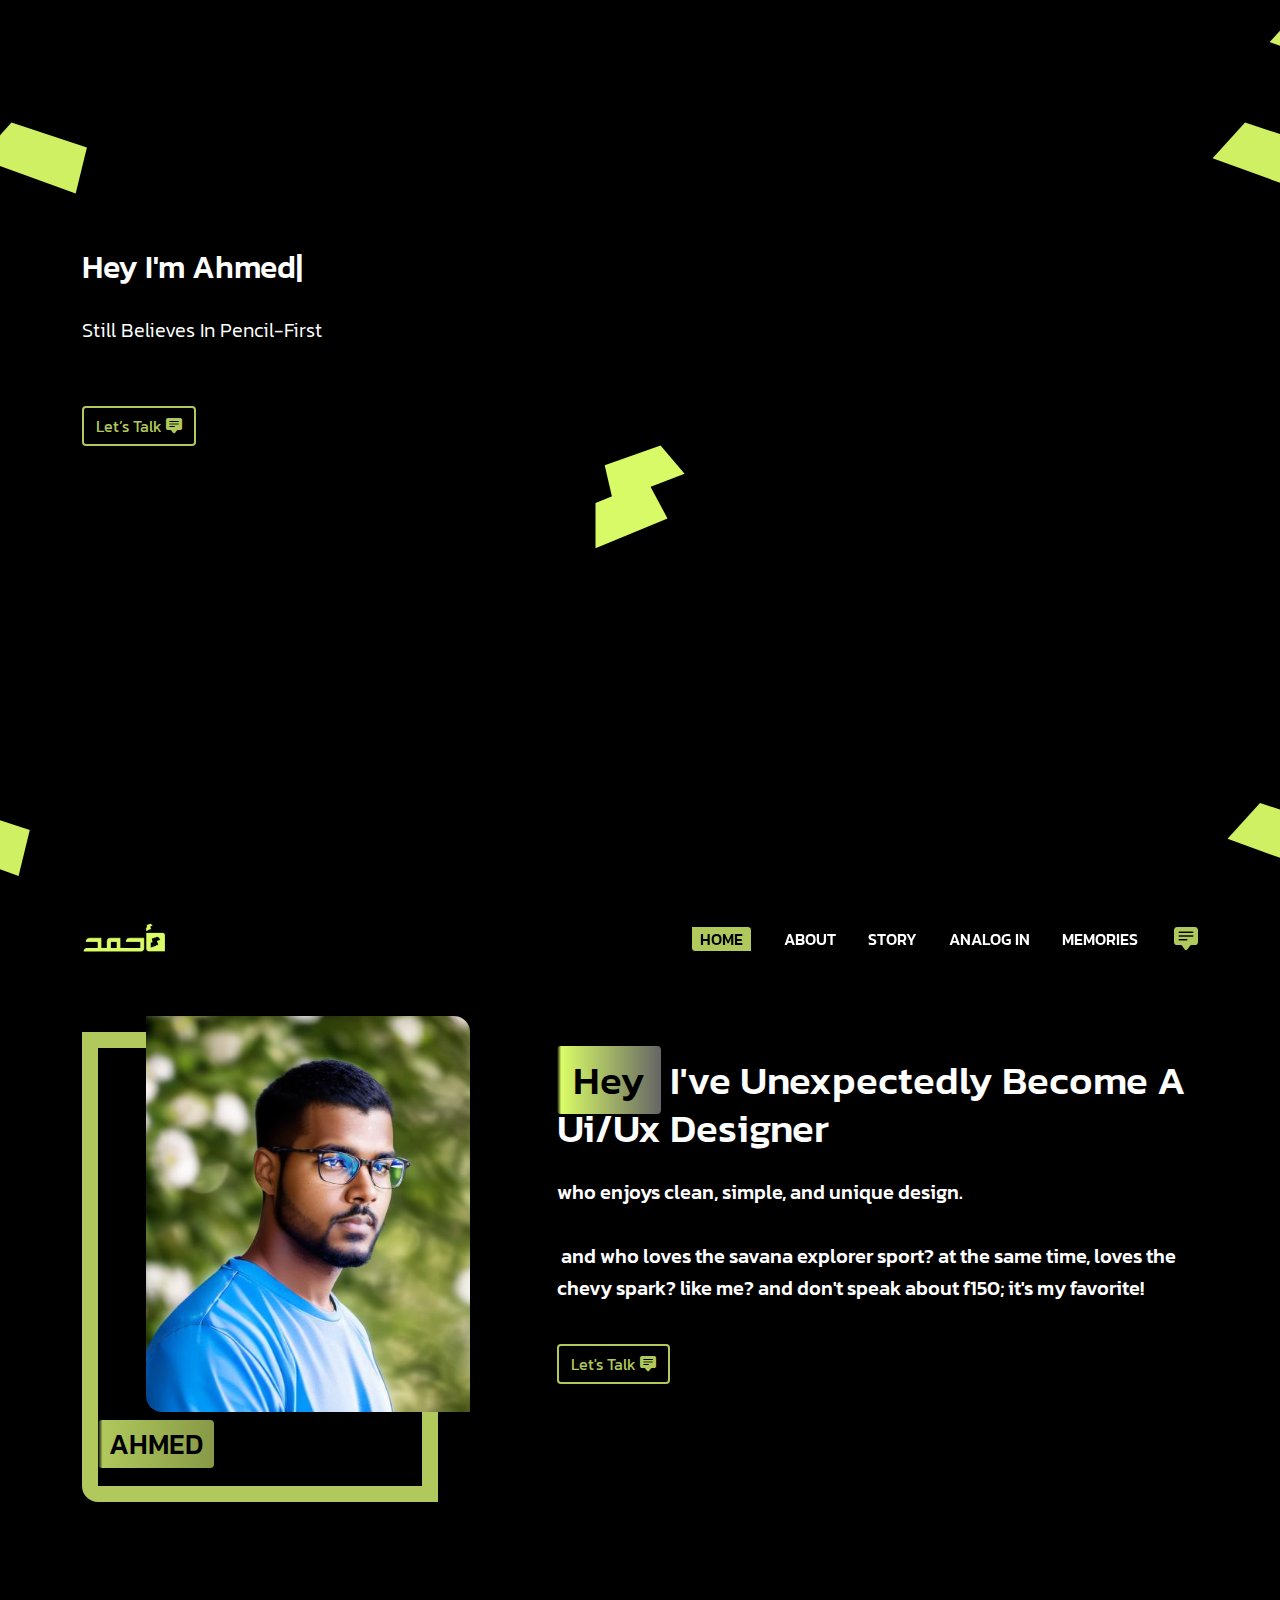
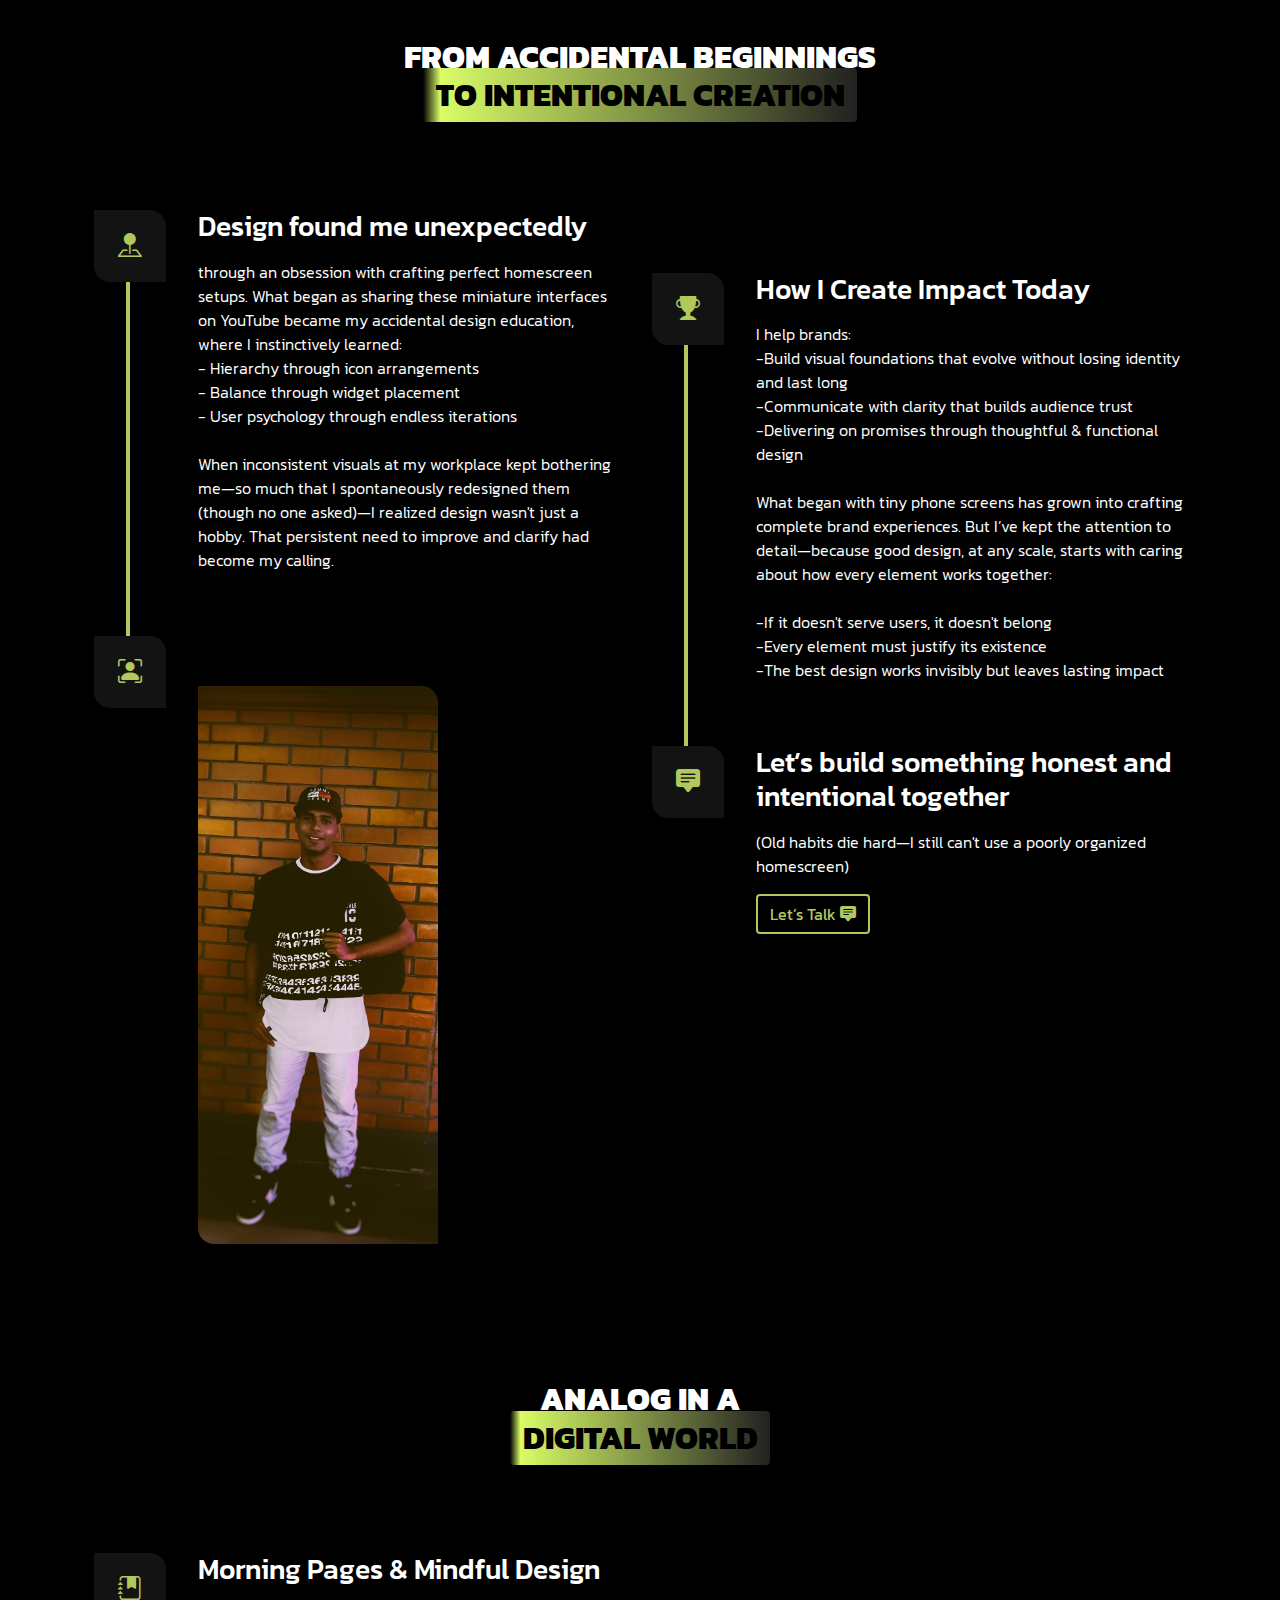
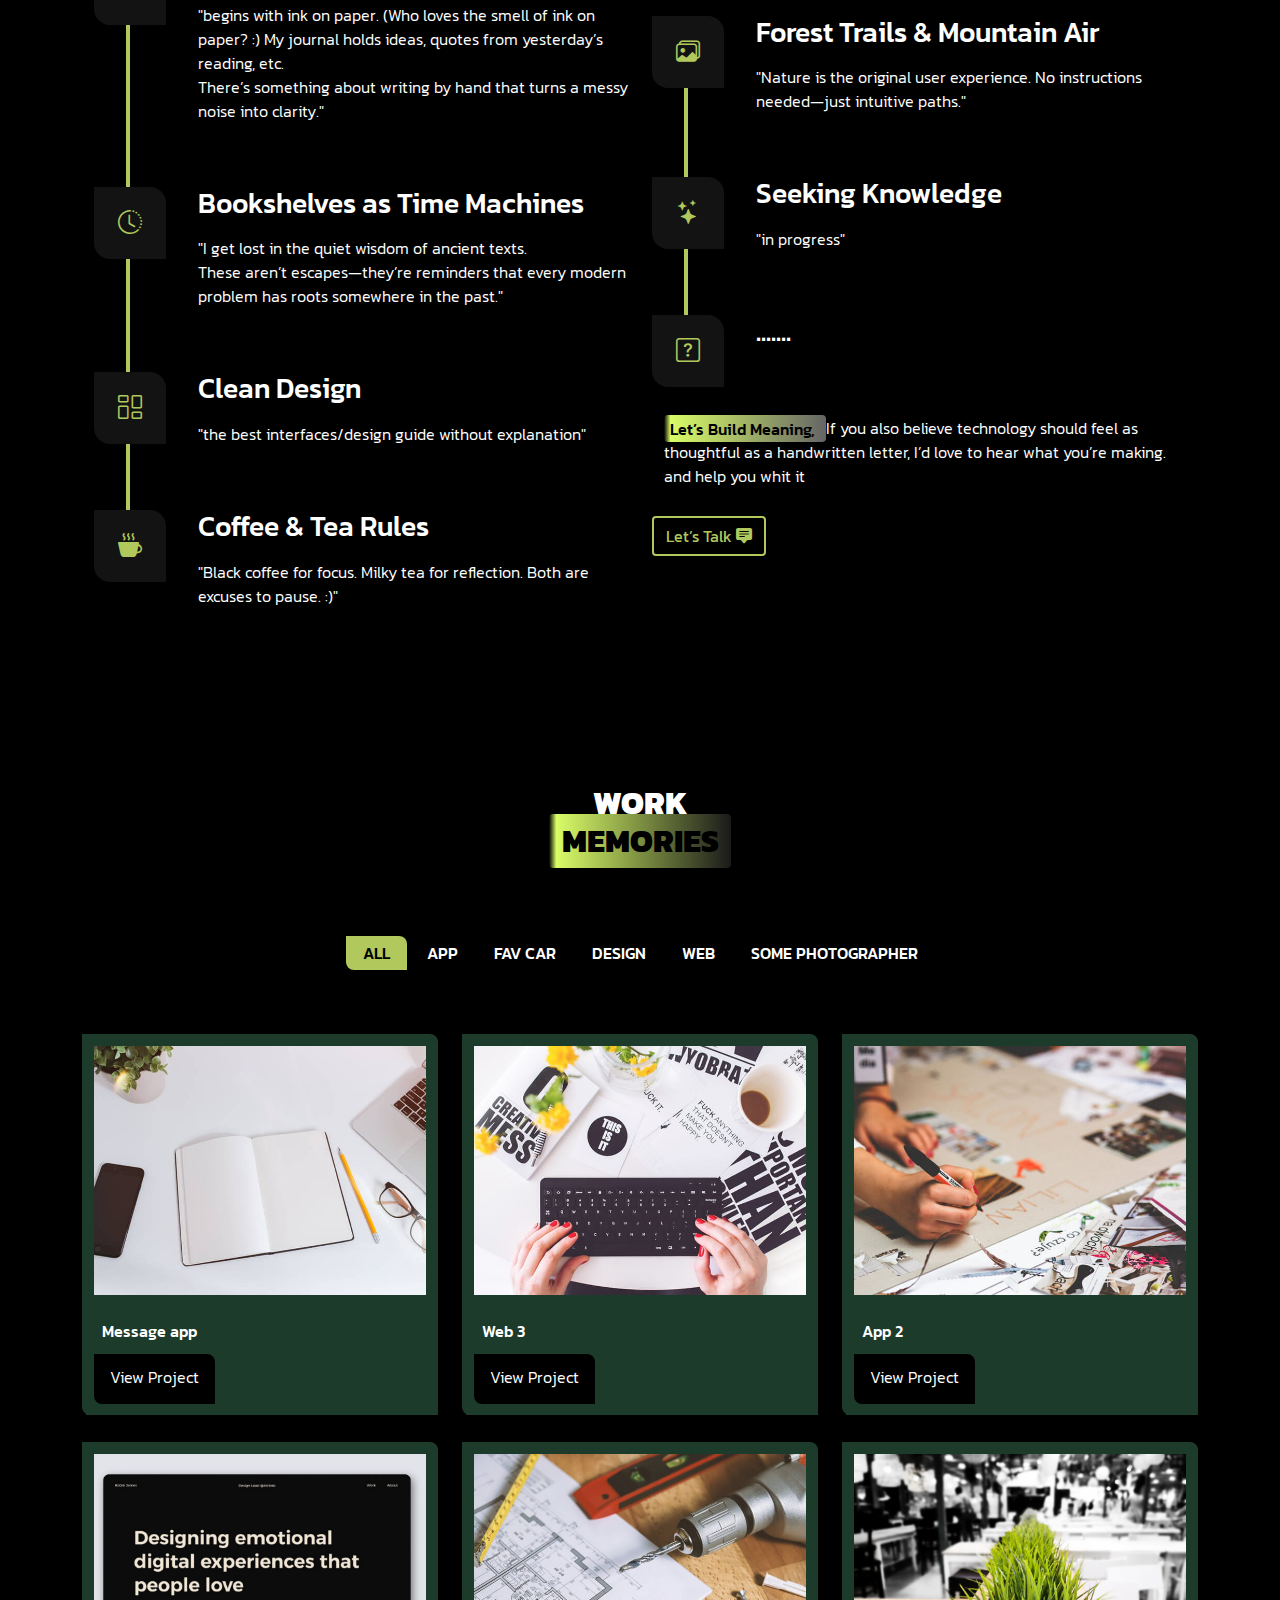
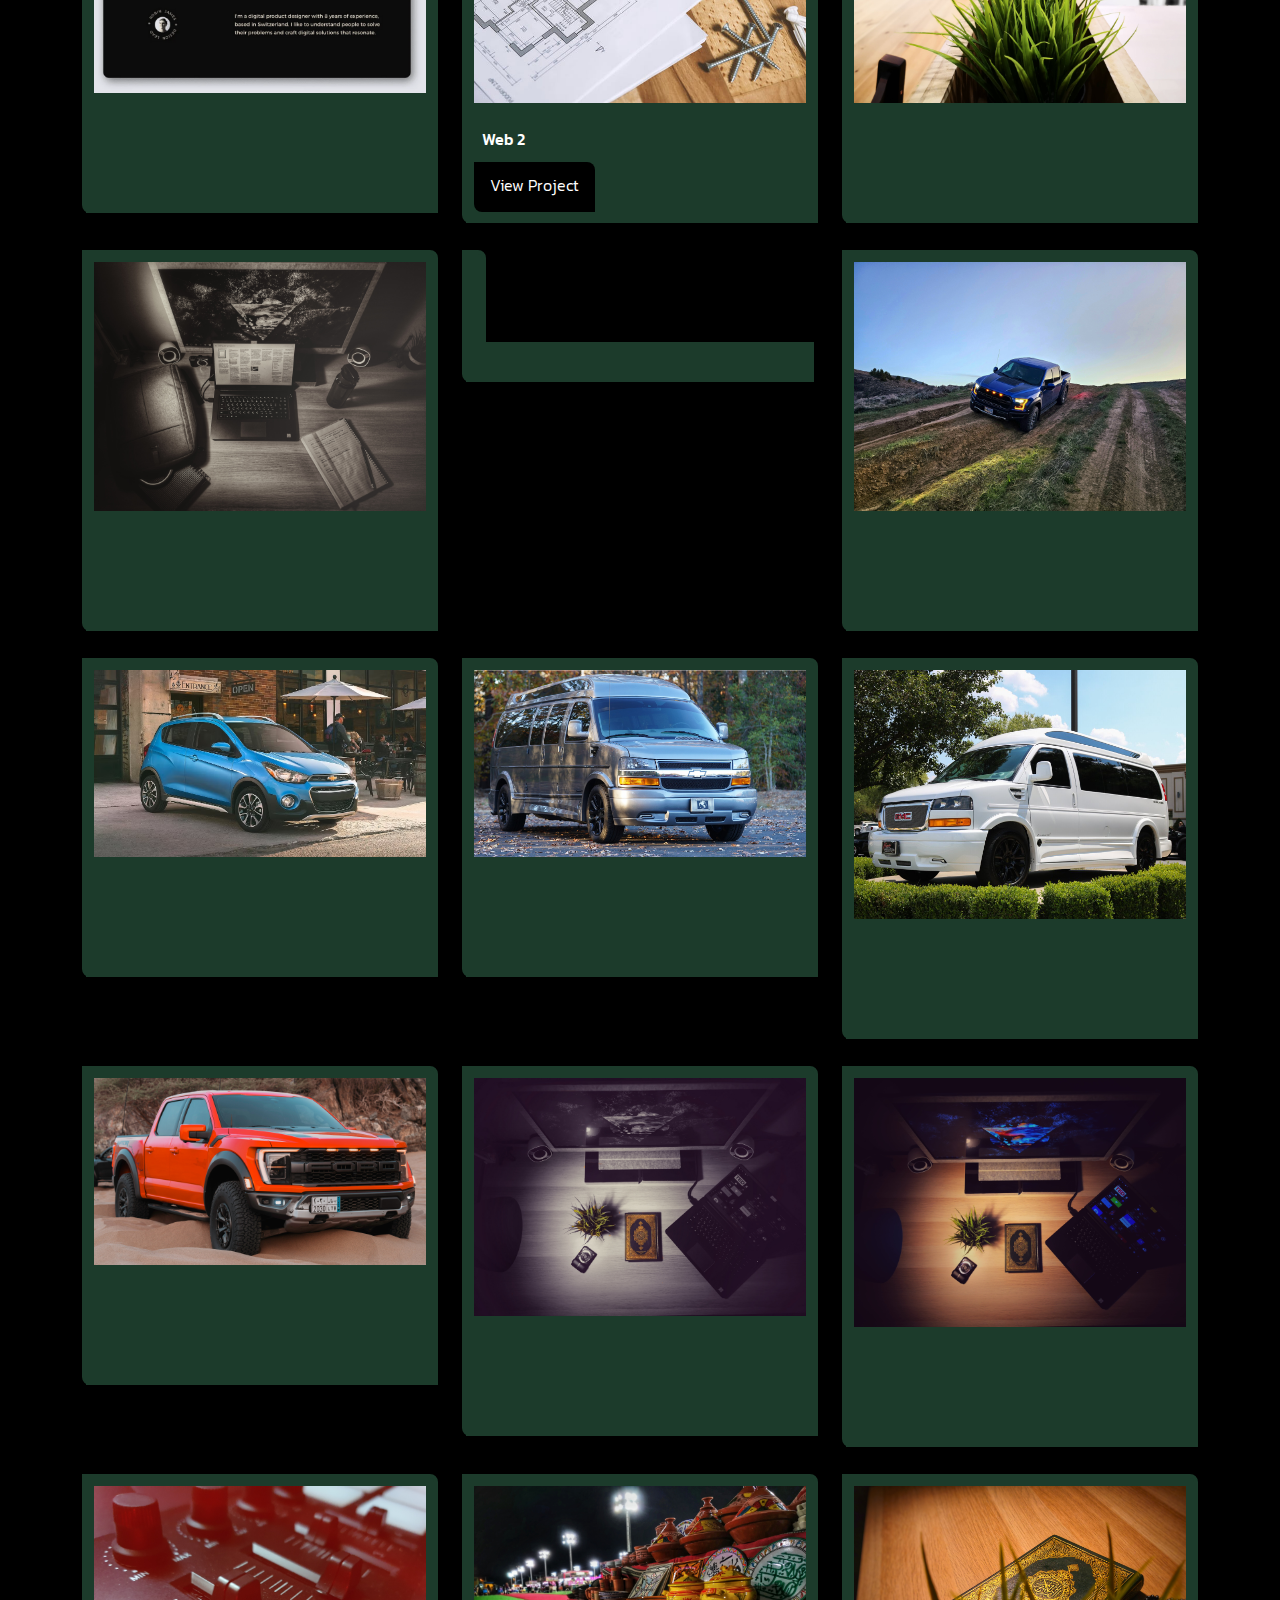
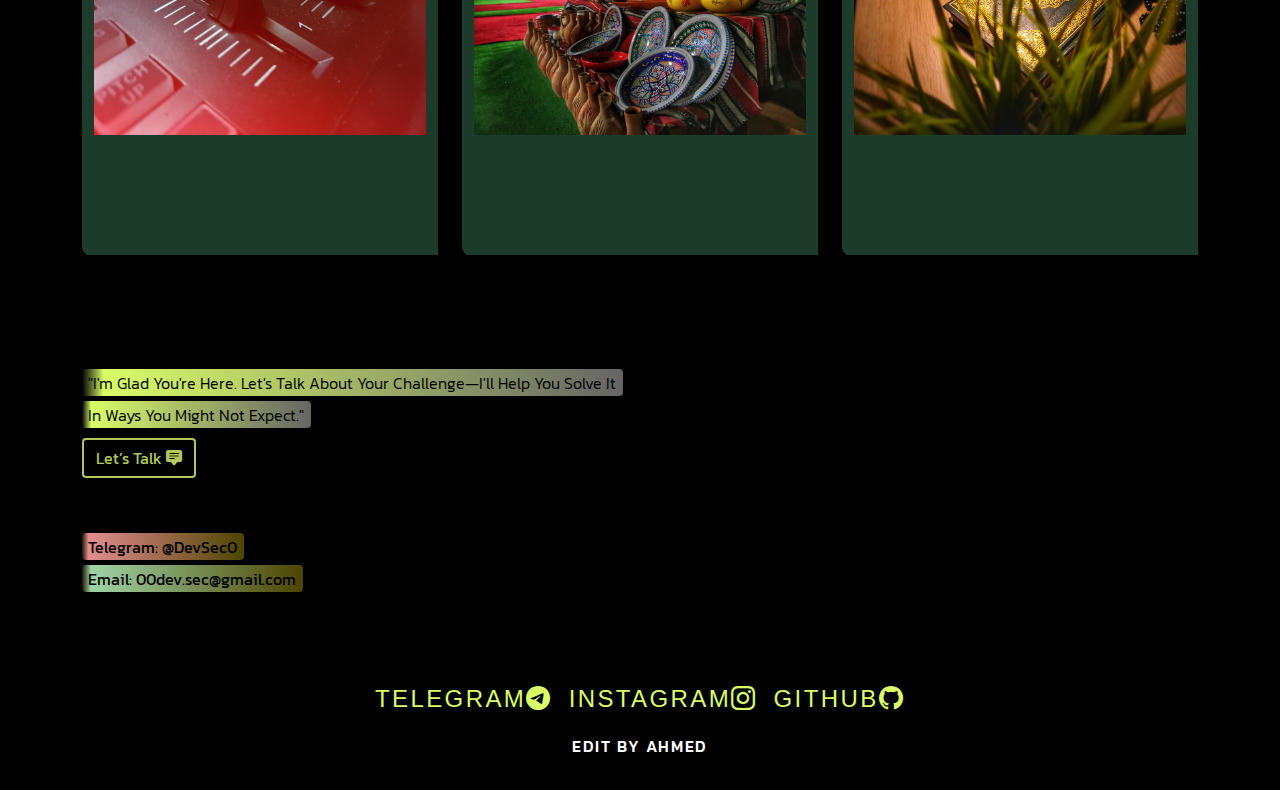
==== index.html @ 49aa4078 "up" ====
<!DOCTYPE html>
<html lang="en">

<head>
  <meta charset="utf-8">
  <meta content="width=device-width, initial-scale=1.0" name="viewport">

  <title>UX Designer | From Chaos to Clear User Paths UI/UX Designer | Where User Goals Meet Business Results

  </title>
  <meta content="" name="description">
  <meta content="" name="UX Designer | Building Trust Pixel by Pixel

  UI/UX Designer | Transforming User Frustration Into Delight UX Designer | From Chaos to Clear User Paths">



  <!-- Favicons -->
  <link href="assets/img/fav.png" rel="icon">
  <!-- Google Fonts -->
  <link href="https://fonts.googleapis.com/css2?family=Kanit:ital,wght@0,100;0,200;0,300;0,400;0,500;0,600;0,700;0,800;0,900;1,100;1,200;1,300;1,400;1,500;1,600;1,700;1,800;1,900&display=swap" rel="stylesheet">

  <!-- Google Fonts -->
  <link rel="preconnect" href="https://fonts.googleapis.com">
  <link rel="preconnect" href="https://fonts.gstatic.com" crossorigin>
  <link href="https://fonts.googleapis.com/css2?family=Kanit:ital,wght@0,100;0,200;0,300;0,400;0,500;0,600;0,700;0,800;0,900;1,100;1,200;1,300;1,400;1,500;1,600;1,700;1,800;1,900&family=Merriweather:ital,opsz,wght@0,18..144,300..900;1,18..144,300..900&display=swap" rel="stylesheet">



  <!-- Vendor CSS Files -->
  <link href="assets/vendor/bootstrap/css/bootstrap.min.css" rel="stylesheet">
  <link href="assets/vendor/bootstrap-icons/bootstrap-icons.css" rel="stylesheet">
  <link href="assets/vendor/boxicons/css/boxicons.min.css" rel="stylesheet">
  <link href="assets/vendor/glightbox/css/glightbox.min.css" rel="stylesheet">
  <link href="assets/vendor/swiper/swiper-bundle.min.css" rel="stylesheet">
 
  






  
  <!-- Template Main CSS File -->
  <link href="assets/css/style.css" rel="stylesheet">

  <!-- =======================================================
  * Template Name: Folio
  * Updated: May 30 2023 with Bootstrap v5.3.0
  * Template URL: https://bootstrapmade.com/folio-bootstrap-portfolio-template/
  * Author: BootstrapMade.com
  * License: https://bootstrapmade.com/license/
  ======================================================== -->
  
  


</head>

<body >
  
  
  <!-- ======= Header ======= -->
  <header id="header" class="fixed-top ">
    <div class="container d-flex align-items-center justify-content-between">

      <a href="index.html" class="logo">  <img src="assets/img/logo.png" alt="" class="img-fluid2"></a>
      <!-- Uncomment below if you prefer to use an text logo -->
      <!-- <h1 class="logo"><a href="index.html">Folio</a></h1> -->

      <nav id="navbar" class="navbar">
        <ul>
          <li><a class="nav-link scrollto active" href="#hero"> Home</a></li>
          <li><a class="nav-link scrollto" href="#about"> About</a></li>
          <li><a class="nav-link scrollto" href="#story"> Story</a></li>

          <li><a class="nav-link  scrollto" href="#services">Analog in</a></li>
          <li><a class="nav-link  scrollto" href="#portfolio">Memories</a></li>
          
          </li>
          <li> <a href="Contact.html">
            <div class="btn4"> <button class="btn4" type="button" style="background-color: transparent;  " ><i style="font-size: 24px;" class="bi bi-chat-square-text-fill"></i></button> </div>
          </a> </li>
        
        </ul>
        
        



        <i class="bi bi-list mobile-nav-toggle"></i>
      </nav><!-- .navbar -->






      
    </div>
  </header><!-- End Header -->

  <!-- ======= Hero Section ======= -->
  <div id="hero" class="home"  >
<div class="video-wrapper">
        <video playsinline autoplay muted loop poster="assets/img/baner – 1.svg" >

          
          Your browser does not support the video tag.
        </video>
      </div>




    <div class="container" >

      

      <div class="hero-content">
        <h1>Hey    I'm <span class="typed"  data-typed-items=" ahmed , Designer by accident , Problem-solver by nature , UI UX Designer  "></span></h1>
        <p>Still believes in pencil-first</p>

        <ul class="list-unstyled list-social">

          <a href="Contact.html">
            <div class="btn2"> <button class="btn" type="button" > Let’s Talk <i class="bi bi-chat-square-text-fill"></i></button> </div>
          </a>
         <!--<div style=" text-transform: capitalize; ">
            <li><a href="#">telegram: @DevSec0 </i></a></li>
            <li><a href="https://www.instagram.com/0dev.sec/">Instagram </a></li>
            <li><a href="https://github.com/0DevSec">Github</a></li>
  </div>-->
        </ul>
        <script src="https://cdn.lordicon.com/lordicon.js"></script>
        <a class="arrow2">
          <lord-icon src="https://cdn.lordicon.com/dwoxxgps.json" trigger="loop" delay="1000" colors="primary:#B0C85C"
            style="width:48px;height:48px; " >
          </lord-icon>
        </a>
      </div>

      

    </div>
  </div><!-- End Hero -->

  <main id="main">
    <div id="all-about">
      <!-- ======= About Section ======= -->
      <div id="about" class="paddsection">
        <div class="container">
          <div class="row justify-content-between">


            
            <div class="col-lg-4 ">
              <div class="div-img-bg">
                <div class="about-img">

                  <img src="assets/img/me.jpg" class="img-responsive" alt="me">
                  
                  <h3 class="namep" style=" text-align: left;  color: #ffffff; font-weight: 500; padding-top: 16px;"> <mark style=" background-image: linear-gradient(
                    to right,
                    rgba(0, 0, 0, 0),
                    rgba(176, 200, 92, 1) 4%,
                    rgba(177, 200, 92, 0.763)
                  );">AHMED</mark></h3>
                </div>
              </div>


              
            </div>

            <div class="col-lg-7">

              <div class="about-descr">

                <h1 class="h-heading" > <mark  > Hey</mark> I've unexpectedly become a Ui/Ux designer      </h1>
                <p class="p-heading" >who enjoys clean, simple, and unique design.<br><br> And who loves the Savana Explorer Sport? At the same time, loves the Chevy Spark? Like me? And don't speak about F150; it's my Favorite!</p>

                <!--<p class="separator" style="font-size: 1.5em; padding-bottom: 1.2em;"><span><a href="about.html"
                      style="background-color: #000000; padding: 0 10px 4px; border-radius: 29px;   color: #ffffff; font-size: 0.8em; "><span
                        style="font-size: 0.8em;">View More > </span></a></p>-->
                
                

                
<a href="Contact.html" >
                  <div  > <button  id="btn2" class="btn" type="button"  >Let's Talk <i class="bi bi-chat-square-text-fill"></i></button> </div>
                </a>

              </div>

            </div>
          </div>
        </div>
      </div><!-- End About Section -->
    </div>




<!-- ======= Story Section ======= -->
<div id="story" >
  <div class="container">
    <!-- FEATURES -->
    <section class="resume py-5 d-lg-flex justify-content-center align-items-center" id="resume">
      <div class="container">
        <div class="section-title text-center">
          <h2             style="   font-weight: 800; ">
            From Accidental Beginnings</h2>
          <h2
            style="   font-weight: 800; ">
          <mark style=" background-image: linear-gradient(
            to right,
            rgb(0, 0, 0),
            rgba(217, 252, 103, 1) 4%,
            rgb(33, 33, 33)
          );"> to Intentional Creation </mark></h2>

        </div>
          <div class="row">
            
              <div class="col-lg-6 col-12">
                

                  <div class="timeline">
                      <div class="timeline-wrapper">
                           <div class="timeline-yr">
                                <span><div class="icon-life-sec" ><i class="bi bi-pin-map-fill"></i></div></span>
                           </div>
                           <div class="timeline-info">
                                <h3><span >Design found me unexpectedly</span><small></small></h3>
                                <p>through an obsession with crafting perfect homescreen setups. What began as sharing these miniature interfaces on YouTube became my accidental design education,<br> where I instinctively learned:
                                
                                  <br>- Hierarchy through icon arrangements
                                  <br>- Balance through widget placement
                                  <br>- User psychology through endless iterations
                                <br><br>When inconsistent visuals at my workplace kept bothering me—so much that I spontaneously redesigned them (though no one asked)—I realized design wasn't just a hobby. That persistent need to improve and clarify had become my calling.
                                
                                
                                </p>
                           </div>
                           
                      </div>

                      

                      <div class="timeline-wrapper">
                        <div class="timeline-yr">
                             <span><div class="icon-life-sec" ><i class="bi bi-person-bounding-box"></i></div></span>
                        </div>
                        <div class="timeline-info">
                             <h3><span ></span><small></small></h3>
                             
                             <p><div class="about-img">

                              <img style="width: 240px; border-radius: 0px 16px 0px 16px;" src="assets/img/me2.jpeg"  class="img-responsive" alt="me">
                              
                              <h3 ></mark></h3>
                            </div></p>
                        </div>
                        
                   </div>
                      
                     

                  </div>
              </div>

              <div class="col-lg-6 col-12">
                <h2 class="mb-4 mobile-mt-2"><br></h2>

                  <div class="timeline">
                      <div class="timeline-wrapper">
                           <div class="timeline-yr">
                                <span><div class="icon-life-sec" ><i class="bi bi-trophy-fill"></i></div></span>
                           </div>
                           <div class="timeline-info">
                                <h3><span>How I Create Impact Today</span><small></small></h3>
                                <p>I help brands:
                                  <br>-Build visual foundations that evolve without losing identity and last long
                                  <br>-Communicate with clarity that builds audience trust
                                  <br>-Delivering on promises through thoughtful & functional design
                                <br><br>
                                What began with tiny phone screens has grown into crafting complete brand experiences. But I’ve kept the attention to detail—because good design, at any scale, starts with caring about how every element works together:
                               <br> <br>-If it doesn't serve users, it doesn't belong                                      
                                <br>-Every element must justify its existence
                                <br>-The best design works invisibly but leaves lasting impact
                                
                                
                                
                                
                                </p>
                           </div>
                      </div>

                      
                      
                      <div class="timeline-wrapper">
                          <div class="timeline-yr">
                              <span><div class="icon-life-sec" ><i class="bi bi-chat-square-text-fill"></i></div></span>
                          </div>
                          <div class="timeline-info">
                              <h3><span>Let’s build something honest and intentional together</span><small></small></h3>
                              <p class="separator"
                              >(Old habits die hard—I still can't use a poorly organized homescreen)</p>
              <a href="Contact.html"> <button id="btn2" class="btn" type="button">Let’s Talk <i class="bi bi-chat-square-text-fill"></i></button> </a>
                              <p></p>
                          </div>
                          
                      </div>

                  </div>
                 
                  
              </div>
              
          </div>

          
      </div>
      
  </section>
  <!--end time line-->

    
        
     
        

      </div>
      <div class="swiper-pagination"></div>
    </div>

</div>
</div>





  </div>

</div><!-- End Story Section -->








 
    <!--22-->
<!-- ======= Services Section ======= -->
<div id="services" >
  <div class="container">
    <!-- FEATURES -->
    <section class="resume py-5 d-lg-flex justify-content-center align-items-center" id="resume">
      <div class="container">
        <div class="section-title text-center">
          <h2             style="   font-weight: 800; ">
            Analog in a </h2>
          <h2
            style="   font-weight: 800; ">
          <mark style=" background-image: linear-gradient(
            to right,
            rgb(0, 0, 0),
            rgba(217, 252, 103, 1) 4%,
            rgb(33, 33, 33)
          );"> Digital World </mark></h2>

        </div>
          <div class="row">
            
              <div class="col-lg-6 col-12">
                

                  <div class="timeline">
                      <div class="timeline-wrapper">
                           <div class="timeline-yr">
                                <span><div class="icon-life-sec" ><i class="bi bi-journal-bookmark-fill"></i></div></span>
                           </div>
                           <div class="timeline-info">
                                <h3><span >Morning Pages & Mindful Design</span><small></small></h3>
                                <p>"begins with ink on paper. (Who loves the smell of ink on paper? :) My journal holds ideas, quotes from yesterday’s reading, etc.<br> There’s something about writing by hand that turns a messy noise into clarity."</p>
                           </div>
                      </div>

                      <div class="timeline-wrapper">
                          <div class="timeline-yr">
                              <span><div class="icon-life-sec" ><i class="bi bi-clock-history"></i></div></span>
                          </div>
                          <div class="timeline-info">
                              <h3><span>Bookshelves as Time Machines</span><small></small></h3>
                              <p>"I get lost in the quiet wisdom of ancient texts.<br> These aren’t escapes—they’re reminders that every modern problem has roots somewhere in the past."</p>
                          </div>
                      </div>

                      <div class="timeline-wrapper">
                          <div class="timeline-yr">
                              <span><div class="icon-life-sec" ><i class="bi bi-columns-gap"></i></div></span>
                          </div>
                          <div class="timeline-info">
                              <h3><span>Clean Design</h3>
                              <p>"the best interfaces/design guide without explanation"</p>
                          </div>
                      </div>
                      
                      <div class="timeline-wrapper">
                          <div class="timeline-yr">
                              <span><div class="icon-life-sec" ><i class="bi bi-cup-hot-fill"></i></div></span>
                          </div>
                          <div class="timeline-info">
                              <h3><span>Coffee & Tea Rules<small></small></h3>
                              <p>"Black coffee for focus. Milky tea for reflection. Both are excuses to pause. :)"</p>
                          </div>
                      </div>

                  </div>
              </div>

              <div class="col-lg-6 col-12">
                <h2 class="mb-4 mobile-mt-2"><br></h2>

                  <div class="timeline">
                      <div class="timeline-wrapper">
                           <div class="timeline-yr">
                                <span><div class="icon-life-sec" ><i class="bi bi-images"></i></div></span>
                           </div>
                           <div class="timeline-info">
                                <h3><span>Forest Trails & Mountain Air</span><small></small></h3>
                                <p>"Nature is the original user experience. No instructions needed—just intuitive paths."</p>
                           </div>
                      </div>

                      <div class="timeline-wrapper">
                          <div class="timeline-yr">
                              <span><div class="icon-life-sec" ><i class="bi bi-stars"></i></div></span>
                          </div>
                          <div class="timeline-info">
                              <h3><span>Seeking Knowledge</span><small></small></h3>
                              <p>"in progress"</p>
                          </div>
                      </div>
                      
                      <div class="timeline-wrapper">
                          <div class="timeline-yr">
                              <span><div class="icon-life-sec" ><i class="bi bi-question-square"></i></div></span>
                          </div>
                          <div class="timeline-info">
                              <h3><span>.......</span><small></small></h3>
                              <p></p>
                          </div>
                          
                      </div>

                  </div>
                  <p class="separator"
                  style=" padding-top: 24px; background-color: #00000000; border: 4px solid #000000 ; border-radius: 4px; padding: 8px 8px;  ;color: #ffffff; ">
                  <a style="font-weight: 500;" ><mark> Let’s Build Meaning, </mark> </a> If you also believe technology should feel as thoughtful as a handwritten letter, I’d love to hear what you’re making. and help you whit it</p>
  <a href="Contact.html"> <button id="btn2" class="btn" type="button">Let’s Talk <i class="bi bi-chat-square-text-fill"></i></button> </a>
                  
              </div>
              
          </div>

          
      </div>
      
  </section>
  <!--end time line-->

    
        
     
        

      </div>
      <div class="swiper-pagination"></div>
    </div>

</div>
</div>





  </div>

</div><!-- End Services Section -->


    <!-- ======= Portfolio Section ======= -->
    <div id="portfolio" class="paddsection">

      <div class="container">
        <div class="section-title text-center">
          <h2             style="   font-weight: 800; ">
            WORK</h2>
          <h2
            style="   font-weight: 800; ">
          <mark style=" background-image: linear-gradient(
            to right,
            rgb(0, 0, 0),
            rgba(217, 252, 103, 1) 4%,
            rgb(26, 26, 26)
          );"> Memories </mark></h2>

        </div>
      </div>

      <div class="container">

        <div class="row">
          <div class="col-lg-12 d-flex justify-content-center">
            <ul id="portfolio-flters">
              <li data-filter="*" class="filter-active">All</li>
              <li data-filter=".filter-app">App</li>
              <li data-filter=".filter-car">Fav Car</li>
              <li data-filter=".filter-design">design</li>
              <li data-filter=".filter-web">Web</li>
              <li data-filter=".filter-photo">some Photographer</li>
            </ul>
          </div>
        </div>

        <div class="row portfolio-container">

          <div class="col-lg-4 col-md-6 portfolio-item filter-app">

            <a href="generic.html" 
              > <img src="assets/img/portfolio/portfolio-1.jpg"
                class="img-fluid" alt=""></a>

            <div class="portfolio-info">

              <h4>Message app </h4>

              <p><span><a href="generic.html" class="project"><span class="tpro">View Project</span></a></span></p>

            </div>

          </div>

         
          <div class="col-lg-4 col-md-6 portfolio-item filter-web">
            <a href="generic.html"> <img src="assets/img/portfolio/portfolio-2.jpg"
                class="img-fluid" alt=""></a>
            <div class="portfolio-info">
              <h4>Web 3</h4>
              <p><span><a href="generic.html" class="project"><span class="tpro">View Project </span></a></span></p>
            </div>
          </div>

          <div class="col-lg-4 col-md-6 portfolio-item filter-app">
            <a href="generic.html" ><img src="assets/img/portfolio/portfolio-3.jpg"
                class="img-fluid" alt=""></a>
            <div class="portfolio-info">
              <h4>App 2</h4>
              <p><span><a href="generic.html" class="project"><span class="tpro">View Project </span></a></span></p>
            </div>
          </div>

          <div class="col-lg-4 col-md-6 portfolio-item filter-design ">
            <a href="assets/img/portfolio/portfolio-1.jpg" data-gallery="portfolioGallery"
              class="portfolio-lightbox preview-link" title="App 1"><img src="assets/img/portfolio/portfolio-6.png"
                class="img-fluid" alt=""></a>
            <div class="portfolio-info">
              <h4></h4>
              
            </div>
          </div>

          <div class="col-lg-4 col-md-6 portfolio-item filter-web">
            <a href="generic.html" > <img src="assets/img/portfolio/portfolio-5.jpg"
                class="img-fluid" alt=""></a>
            <div class="portfolio-info">
              <h4>Web 2</h4>
              <p><span><a href="https://www.notion.so/0devsec/Hey-I-m-Ahmed-1c24aa0412fc80769387c1e0152bafa1?pvs=4" class="project"><span class="tpro">View Project</span></a></span></p>
            </div>
          </div>

          

          


          <div class="col-lg-4 col-md-6 portfolio-item  filter-photo">
            <a href="assets/img/portfolio/Photog/1.jpg" data-gallery="portfolioGallery"
            class="portfolio-lightbox preview-link" title="App 1"><img src="assets/img/portfolio/Photog/1.jpg"
                class="img-fluid" alt=""></a>
            <div class="portfolio-info">
              <h4></h4>
             
            </div>
          </div>

          <div class="col-lg-4 col-md-6 portfolio-item  filter-photo">
            <a href="assets/img/portfolio/Photog/2.jpeg" data-gallery="portfolioGallery"
            class="portfolio-lightbox preview-link" title="App 1"><img src="assets/img/portfolio/Photog/2.jpeg"
                class="img-fluid" alt=""></a>
            <div class="portfolio-info">
              <h4></h4>
             
            </div>
          </div>


          <div class="col-lg-4 col-md-6 portfolio-item  filter-car">
            <a href="assets/img/portfolio/Photog/2.jpeg" data-gallery="portfolioGallery"
            class="portfolio-lightbox preview-link" title="App 1"><img src="assets/img/portfolio/Photog/f150.jpg"
                class="img-fluid" alt=""></a>
            <div class="portfolio-info">
              <h4></h4>
             
            </div>
          </div>

          <div class="col-lg-4 col-md-6 portfolio-item  filter-car">
            <a href="assets/img/portfolio/Photog/2.jpeg" data-gallery="portfolioGallery"
            class="portfolio-lightbox preview-link" title="App 1"><img src="assets/img/portfolio/Photog/f150-2.jpg"
                class="img-fluid" alt=""></a>
            <div class="portfolio-info">
              <h4></h4>
             
            </div>
          </div>

          <div class="col-lg-4 col-md-6 portfolio-item  filter-car">
            <a href="assets/img/portfolio/Photog/2.jpeg" data-gallery="portfolioGallery"
            class="portfolio-lightbox preview-link" title="App 1"><img src="assets/img/portfolio/Photog/spark.avif"
                class="img-fluid" alt=""></a>
            <div class="portfolio-info">
              <h4></h4>
             
            </div>
          </div>

          <div class="col-lg-4 col-md-6 portfolio-item  filter-car">
            <a href="assets/img/portfolio/Photog/2.jpeg" data-gallery="portfolioGallery"
            class="portfolio-lightbox preview-link" title="App 1"><img src="assets/img/portfolio/Photog/CHEVY.png"
                class="img-fluid" alt=""></a>
            <div class="portfolio-info">
              <h4></h4>
             
            </div>
          </div>


          <div class="col-lg-4 col-md-6 portfolio-item  filter-car">
            <a href="assets/img/portfolio/Photog/2.jpeg" data-gallery="portfolioGallery"
            class="portfolio-lightbox preview-link" title="App 1"><img src="assets/img/portfolio/Photog/gmc.jpg"
                class="img-fluid" alt=""></a>
            <div class="portfolio-info">
              <h4></h4>
             
            </div>
          </div>

          <div class="col-lg-4 col-md-6 portfolio-item  filter-car">
            <a href="assets/img/portfolio/Photog/2.jpeg" data-gallery="portfolioGallery"
            class="portfolio-lightbox preview-link" title="App 1"><img src="assets/img/portfolio/Photog/f150-3.jpg"
                class="img-fluid" alt=""></a>
            <div class="portfolio-info">
              <h4></h4>
             
            </div>
          </div>

          <div class="col-lg-4 col-md-6 portfolio-item  filter-photo">
            <a href="assets/img/portfolio/Photog/3.jpg" data-gallery="portfolioGallery"
            class="portfolio-lightbox preview-link" title="App 1"><img src="assets/img/portfolio/Photog/3.jpg"
                class="img-fluid" alt=""></a>
            <div class="portfolio-info">
              <h4></h4>
             
            </div>
          </div>

          <div class="col-lg-4 col-md-6 portfolio-item  filter-photo">
            <a href="assets/img/portfolio/Photog/4.jpeg" data-gallery="portfolioGallery"
            class="portfolio-lightbox preview-link" title="App 1"><img src="assets/img/portfolio/Photog/4.jpeg"
                class="img-fluid" alt=""></a>
            <div class="portfolio-info">
              <h4></h4>
             
            </div>
          </div>

          <div class="col-lg-4 col-md-6 portfolio-item  filter-photo">
            <a href="assets/img/portfolio/Photog/5.jpg" data-gallery="portfolioGallery"
            class="portfolio-lightbox preview-link" title="App 1"><img src="assets/img/portfolio/Photog/5.jpg"
                class="img-fluid" alt=""></a>
            <div class="portfolio-info">
              <h4></h4>
             
            </div>
          </div>


          <div class="col-lg-4 col-md-6 portfolio-item  filter-photo">
            <a href="assets/img/portfolio/Photog/6.jpeg" data-gallery="portfolioGallery"
            class="portfolio-lightbox preview-link" title="App 1"><img src="assets/img/portfolio/Photog/6.jpeg"
                class="img-fluid" alt=""></a>
            <div class="portfolio-info">
              <h4></h4>
             
            </div>
          </div>

          <div class="col-lg-4 col-md-6 portfolio-item  filter-photo">
            <a href="assets/img/portfolio/Photog/7.jpeg" data-gallery="portfolioGallery"
            class="portfolio-lightbox preview-link" title="App 1"><img src="assets/img/portfolio/Photog/7.jpeg"
                class="img-fluid" alt=""></a>
            <div class="portfolio-info">
              <h4></h4>
             
            </div>
          </div>



        </div>
      </div><!-- End Portfolio Section -->
    </div>


    <!-- ======= Contact Section ======= -->
    <div id="contact" class="paddsection">
      <div class="container">
        <div class="contact-block1">
          <div class="row">

            <div class="col-lg-6">
              <div class="contact-contact">

                <p class="mb-30"> <mark> "I'm glad you're here. Let's talk about your challenge—I'll help you solve it in ways you might not expect."

                </mark>  </p>
                <ul class="contact-details">
                  <a href="Contact.html">
                    <div class="btn2"> <button class="btn" type="button">Let’s Talk <i class="bi bi-chat-square-text-fill"></i></button> </div>
                  </a>

                  <li><span></span></li>
                  <li><span></span></li>
                  <li><span ><mark style=" background-image: linear-gradient(
                    to right,
                    rgba(255, 225, 0, 0.1),
                    rgba(226, 141, 144, 1) 4%,
                    rgba(255, 225, 0, 0.3)
                  );" class="num">Telegram: @DevSec0 </mark></span></li>
                  <li><span class="emali1" ><mark style=" background-image: linear-gradient(
                    to right,
                    rgba(255, 225, 0, 0.1),
                    rgba(160, 212, 165, 1) 4%,
                    rgba(255, 225, 0, 0.3)
                  );" > Email: 00dev.sec@gmail.com</mark></span></li>
                </ul>

              </div>
            </div>

          </div><!-- End Contact Section -->

  </main><!-- End #main -->

  <!-- ======= Footer ======= -->
  <div id="footer" class="text-center">
    <div class="container">
      <div class="socials-media text-center">

        <ul class="list-unstyled">
          <li><a href="#">telegram<i class="bi bi-telegram"></i></a></li>
          <li><a href="https://www.instagram.com/0dev.sec/">instagram<i class="bi bi-instagram"></i></a></li>
          <li><a href="https://github.com/0DevSec">github<i class="bi bi-github"></i></a></li>
        </ul>

      </div>

      
      
        <p>Edit by Ahmed</p>
      </div>

    </div>
  </div><!-- End Footer -->

  <a href="#" class="back-to-top d-flex align-items-center justify-content-center"><i
      class="bi bi-arrow-up-short"></i></a>

  <!-- Vendor JS Files -->
  <script src="assets/vendor/bootstrap/js/bootstrap.bundle.min.js"></script>
  <script src="assets/vendor/glightbox/js/glightbox.min.js"></script>
  <script src="assets/vendor/isotope-layout/isotope.pkgd.min.js"></script>
  <script src="assets/vendor/swiper/swiper-bundle.min.js"></script>
  <script src="assets/vendor/typed.js/typed.umd.js"></script>
  <script src="assets/vendor/php-email-form/validate.js"></script>

  <!-- Template Main JS File -->
  <script src="assets/js/main.js"></script>

 


  <script src="https://kit.fontawesome.com/299f7ae55f.js" crossorigin="anonymous"></script>
</body>

</html>
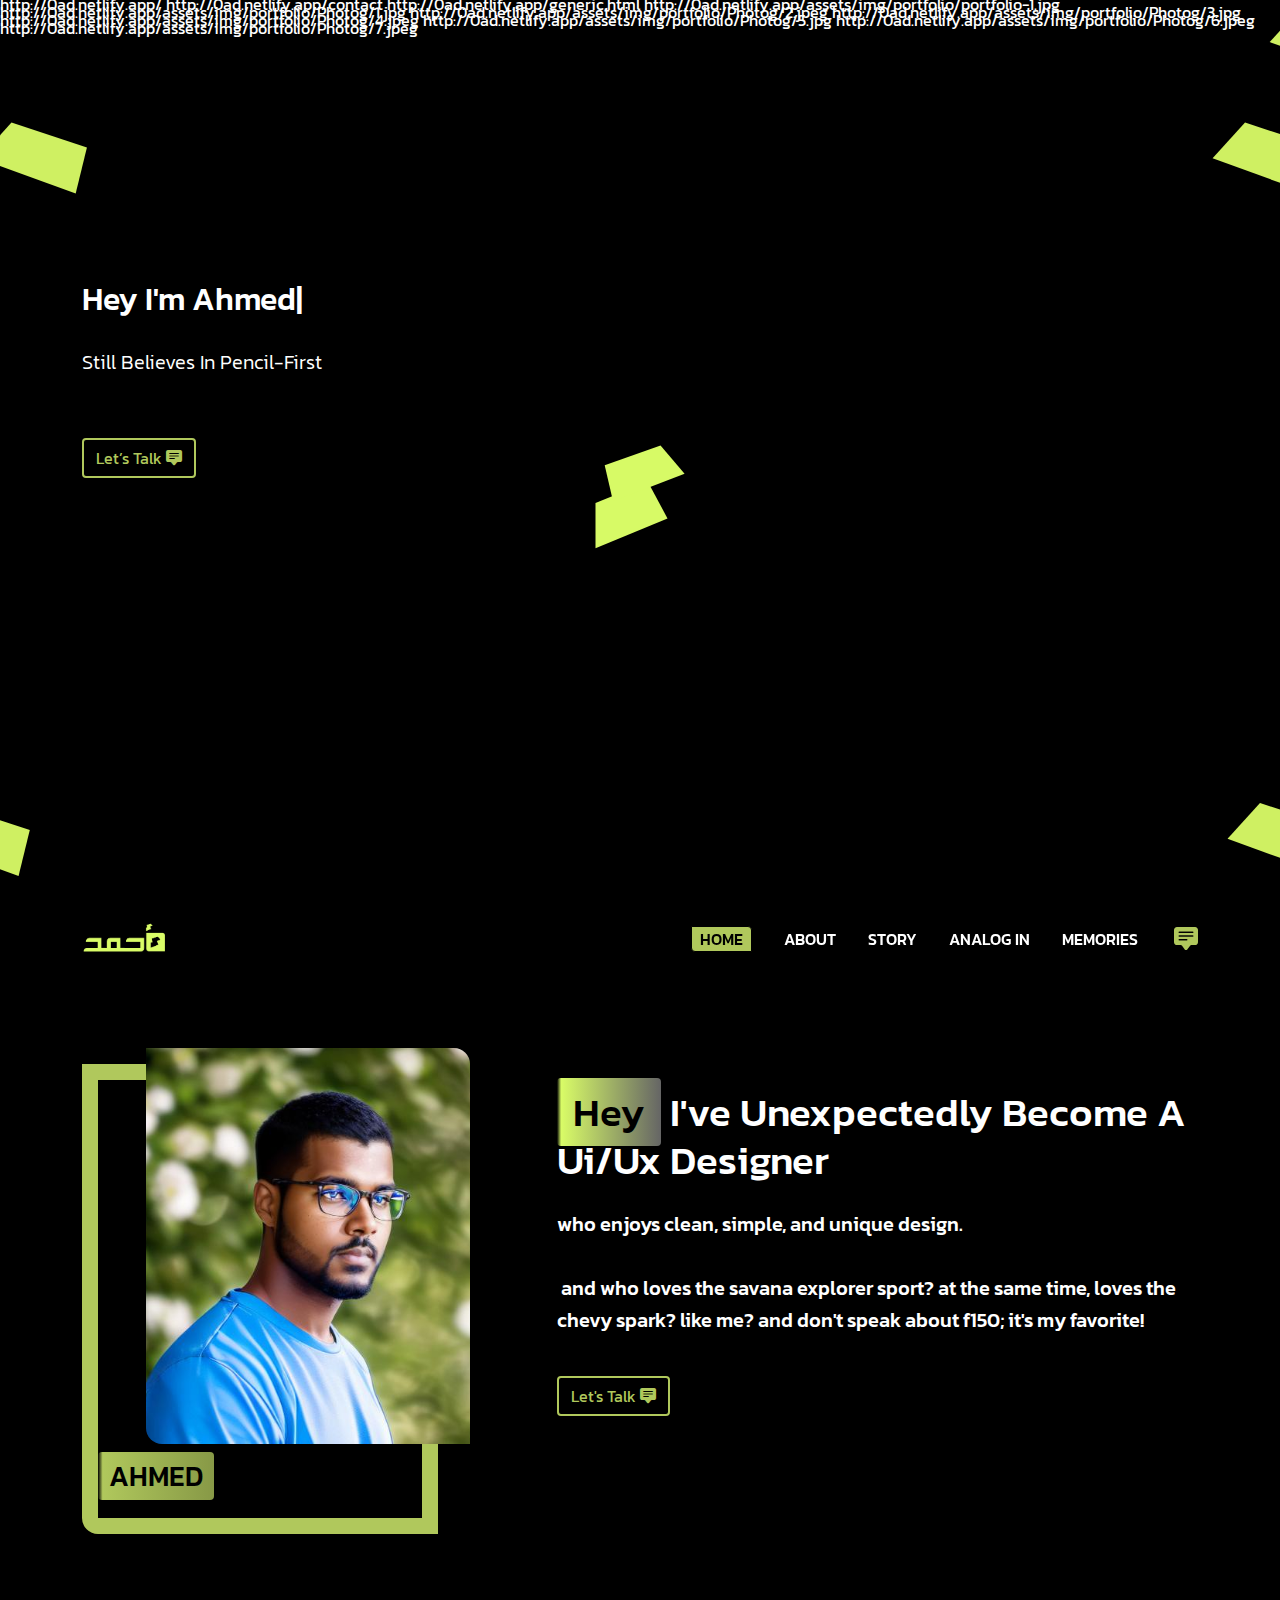
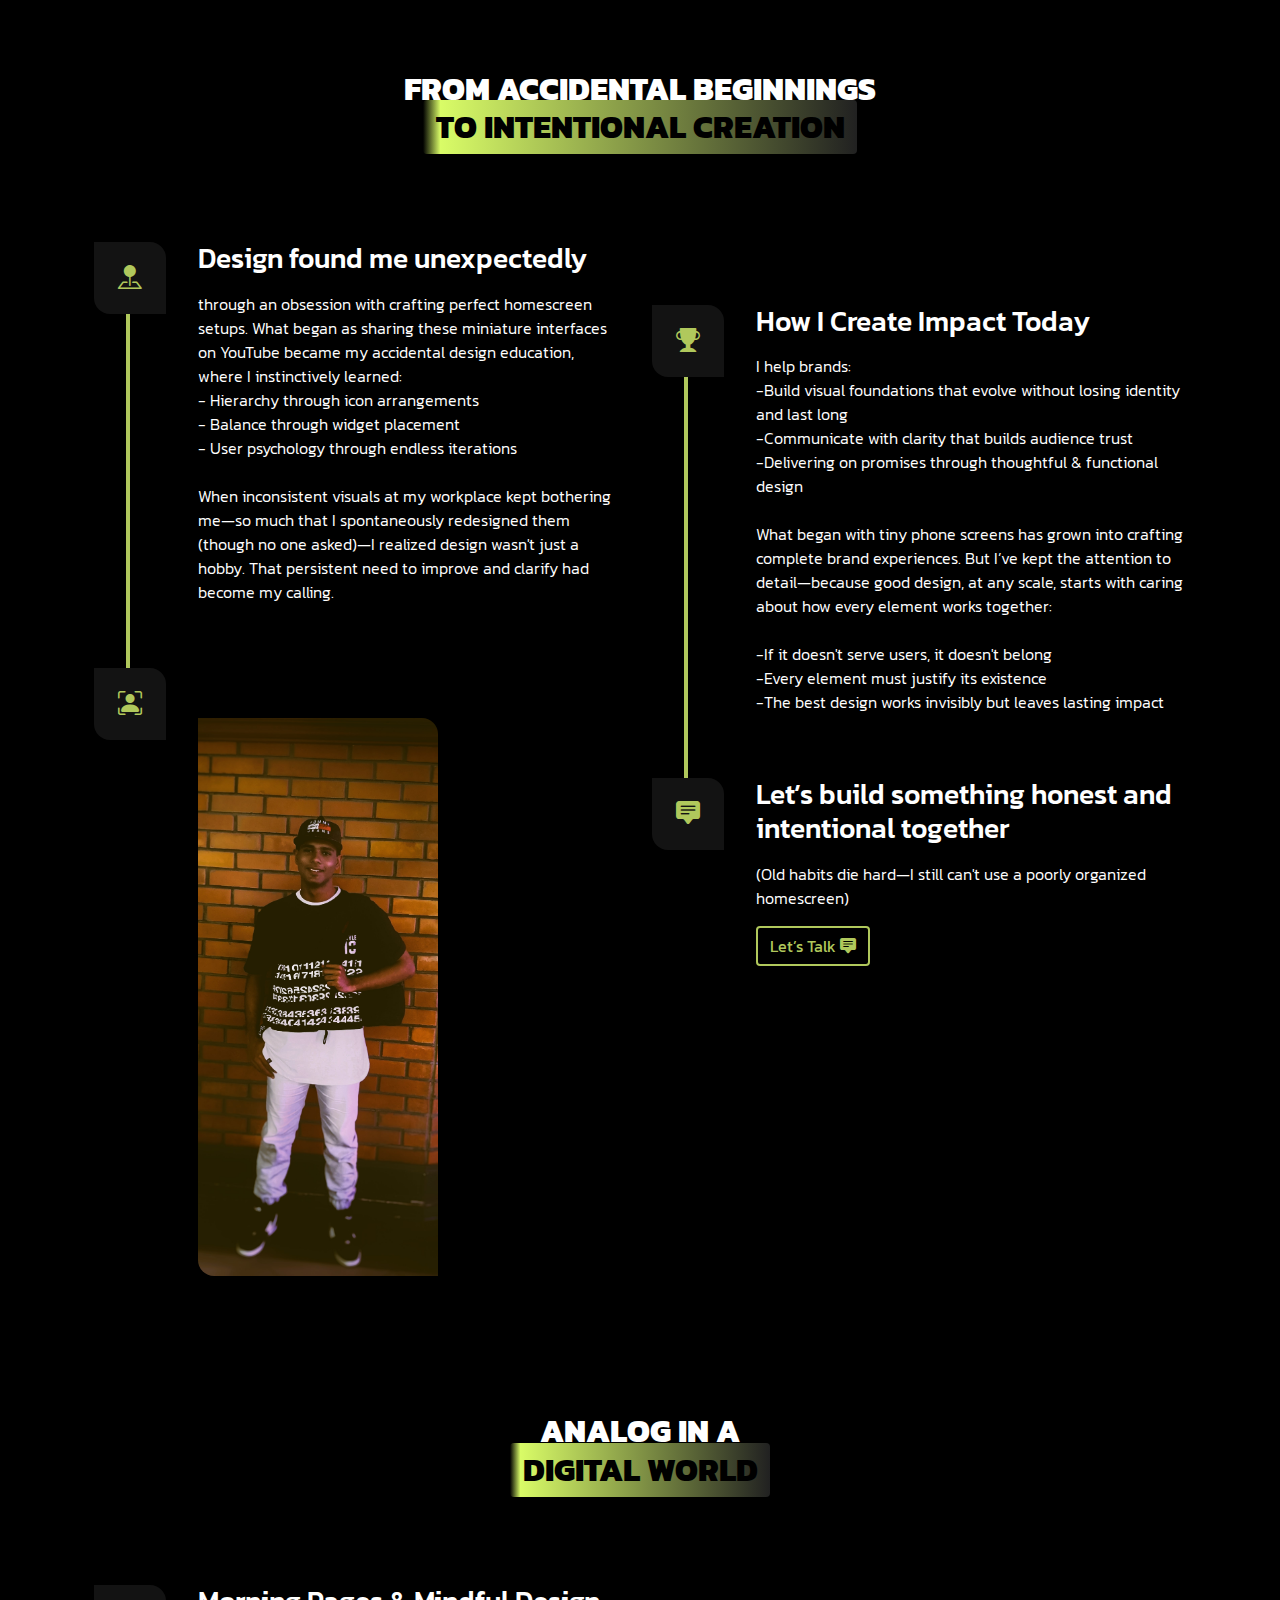
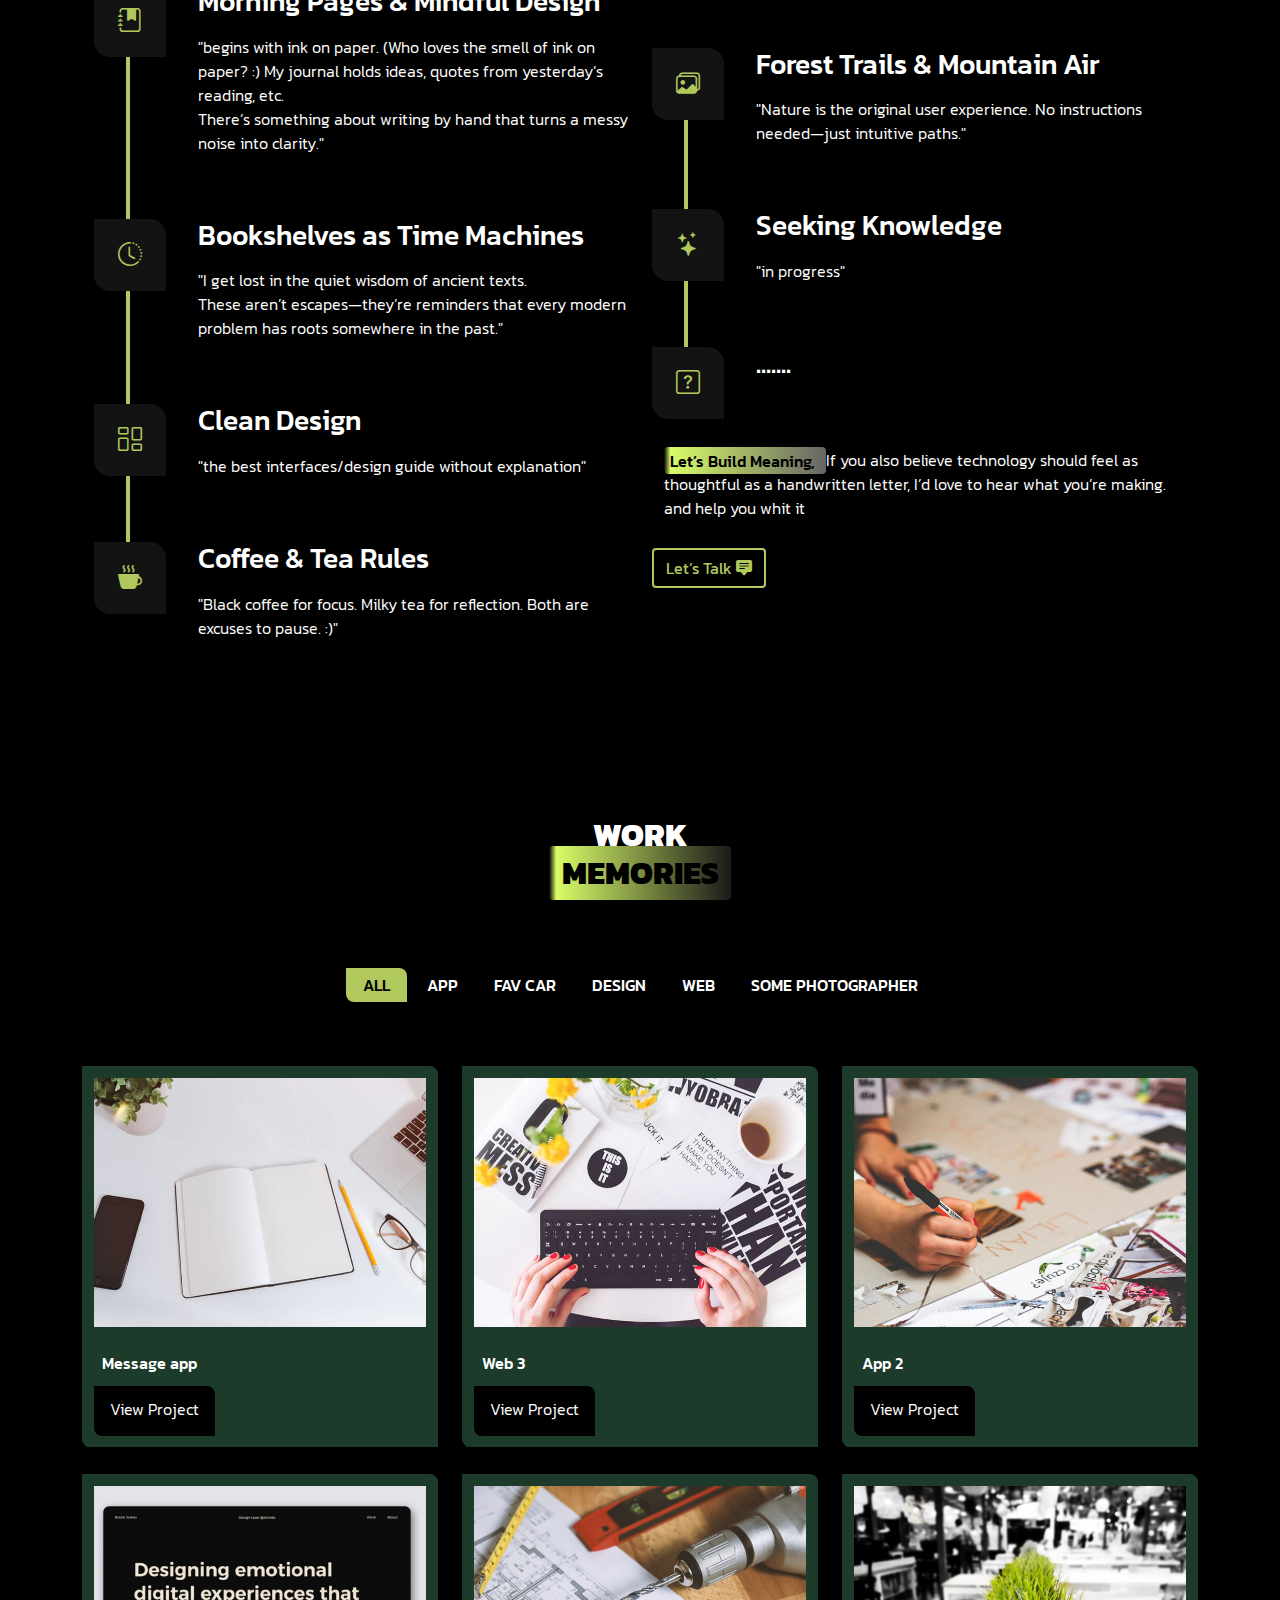
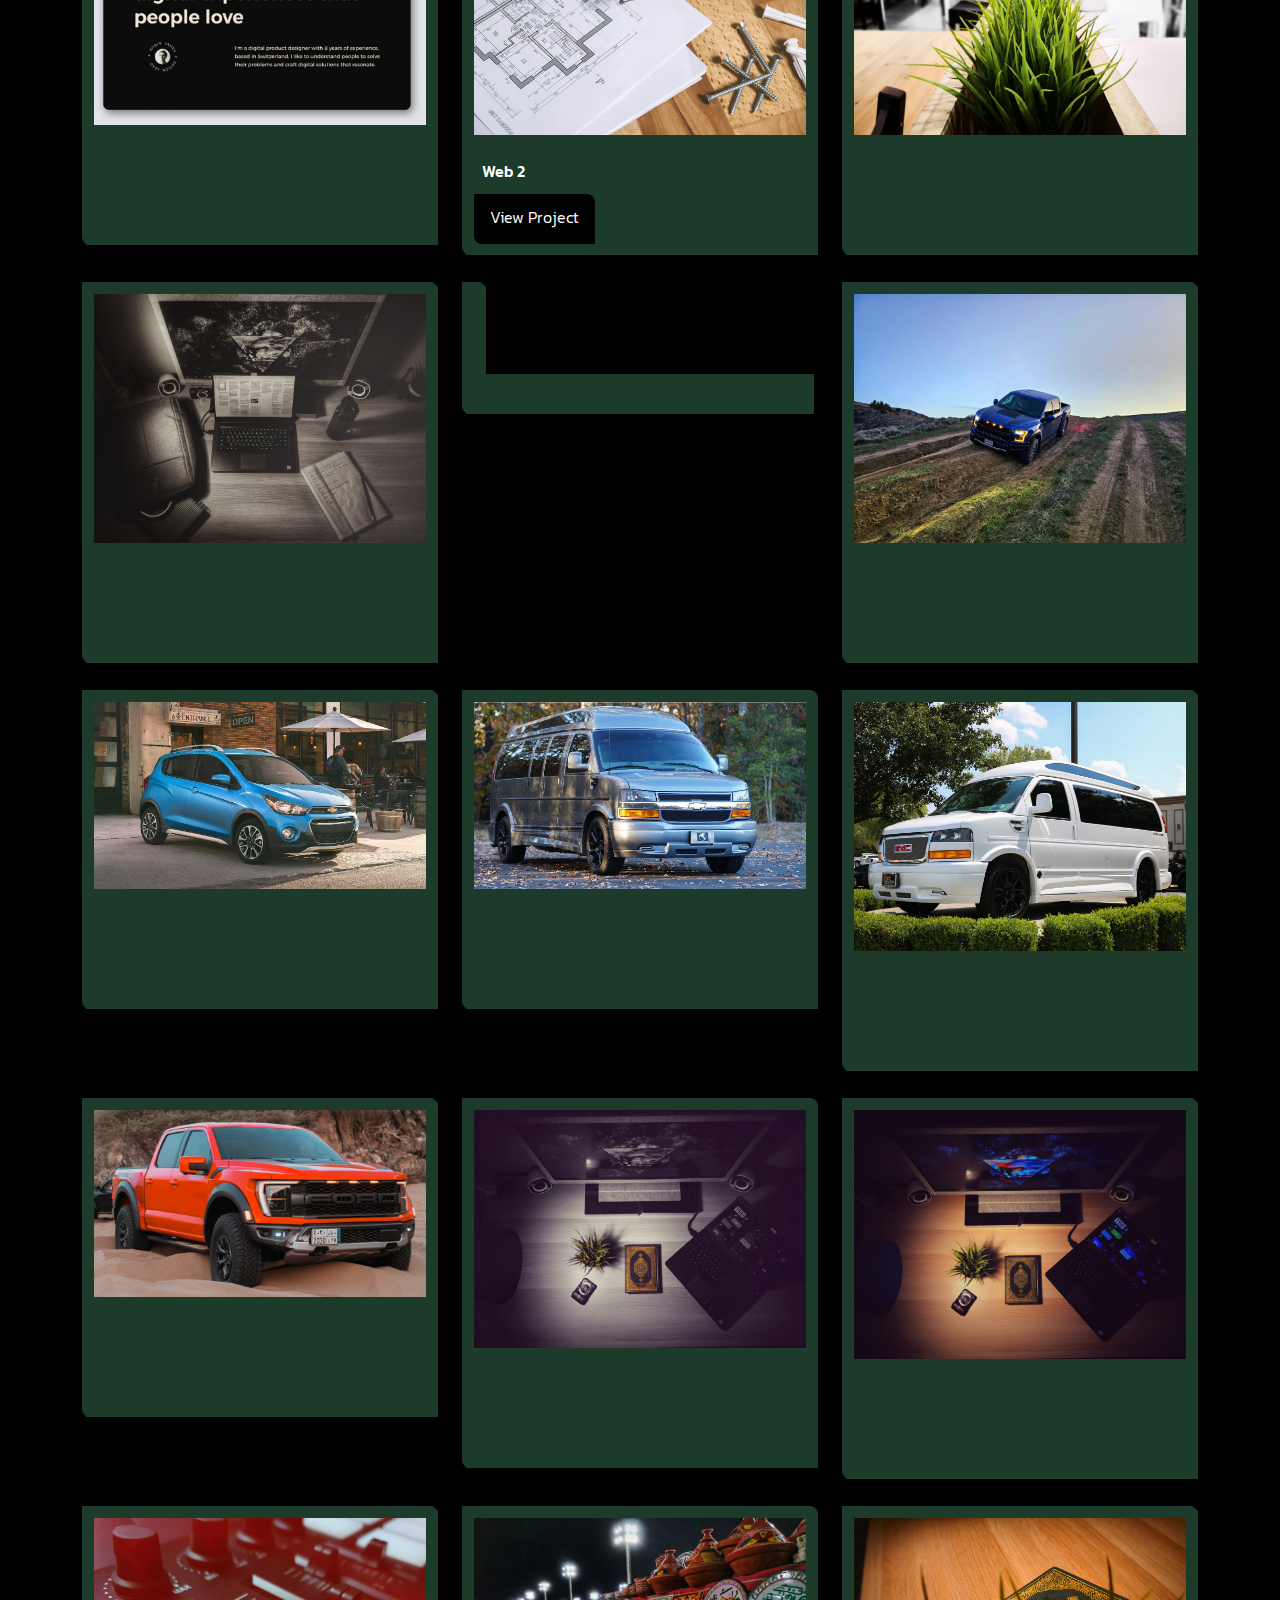
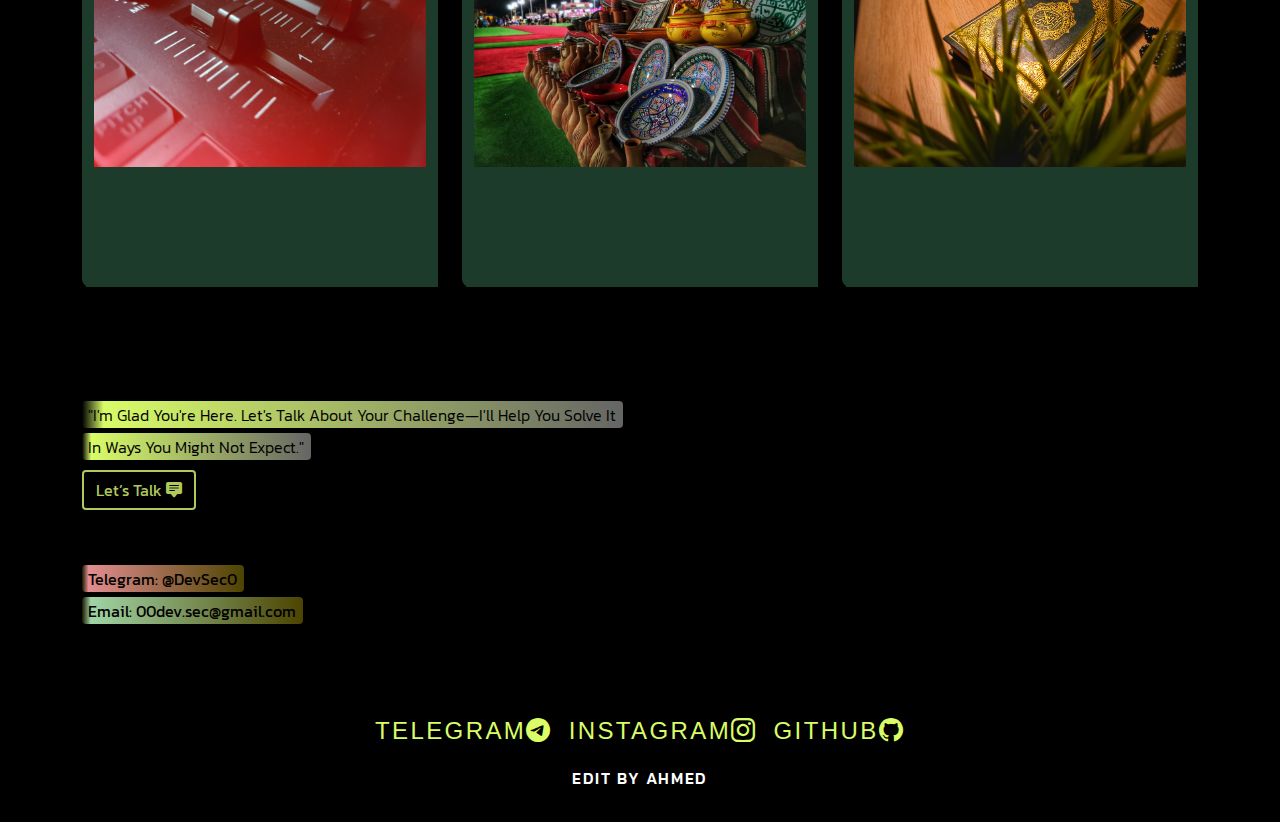
==== commit 5bae36a2: "up" ====
--- a/index.html
+++ b/index.html
@@ -5,11 +5,15 @@
   <meta charset="utf-8">
   <meta content="width=device-width, initial-scale=1.0" name="viewport">
 
-  <title>UX Designer | From Chaos to Clear User Paths UI/UX Designer | Where User Goals Meet Business Results
+  <title>UI/UX Designer | Where User Goals Meet Business Results.
+    From Chaos to Clear User Paths
+    
 
   </title>
-  <meta content="" name="description">
-  <meta content="" name="UX Designer | Building Trust Pixel by Pixel
+  <meta content="" name="description, I'm UI/UX Designer Where User Goals Meet Business Results.
+  From Chaos to Clear User Paths
+  ">
+  <meta content="" name="keyword, UX Designer | Building Trust Pixel by Pixel
 
   UI/UX Designer | Transforming User Frustration Into Delight UX Designer | From Chaos to Clear User Paths">
 
@@ -34,7 +38,7 @@
   <link href="assets/vendor/glightbox/css/glightbox.min.css" rel="stylesheet">
   <link href="assets/vendor/swiper/swiper-bundle.min.css" rel="stylesheet">
  
-  
+  <link href="sitemap.xml" rel="sitemap" type="application/xml" title="Sitemap" />
 
 
 
@@ -53,7 +57,45 @@
   * License: https://bootstrapmade.com/license/
   ======================================================== -->
   
-  
+  <?xml version="1.0" encoding="UTF-8"?> 
+<urlset xmlns="http://www.sitemaps.org/schemas/sitemap/0.9"> 
+<url>
+  <loc>http://0ad.netlify.app/</loc>
+</url>
+<url>
+  <loc>http://0ad.netlify.app/contact</loc>
+</url>
+<url>
+  <loc>http://0ad.netlify.app/generic.html</loc>
+</url>
+<url>
+  <loc>http://0ad.netlify.app/assets/img/portfolio/portfolio-1.jpg</loc>
+</url>
+<url>
+  <loc>http://0ad.netlify.app/assets/img/portfolio/Photog/1.jpg</loc>
+</url>
+<url>
+  <loc>http://0ad.netlify.app/assets/img/portfolio/Photog/2.jpeg</loc>
+</url>
+<url>
+  <loc>http://0ad.netlify.app/assets/img/portfolio/Photog/3.jpg</loc>
+</url>
+<url>
+  <loc>http://0ad.netlify.app/assets/img/portfolio/Photog/4.jpeg</loc>
+</url>
+<url>
+  <loc>http://0ad.netlify.app/assets/img/portfolio/Photog/5.jpg</loc>
+</url>
+<url>
+  <loc>http://0ad.netlify.app/assets/img/portfolio/Photog/6.jpeg</loc>
+</url>
+<url>
+  <loc>http://0ad.netlify.app/assets/img/portfolio/Photog/7.jpeg</loc>
+</url>
+<url>
+  <loc></loc>
+</url>
+</urlset>
 
 
 </head>
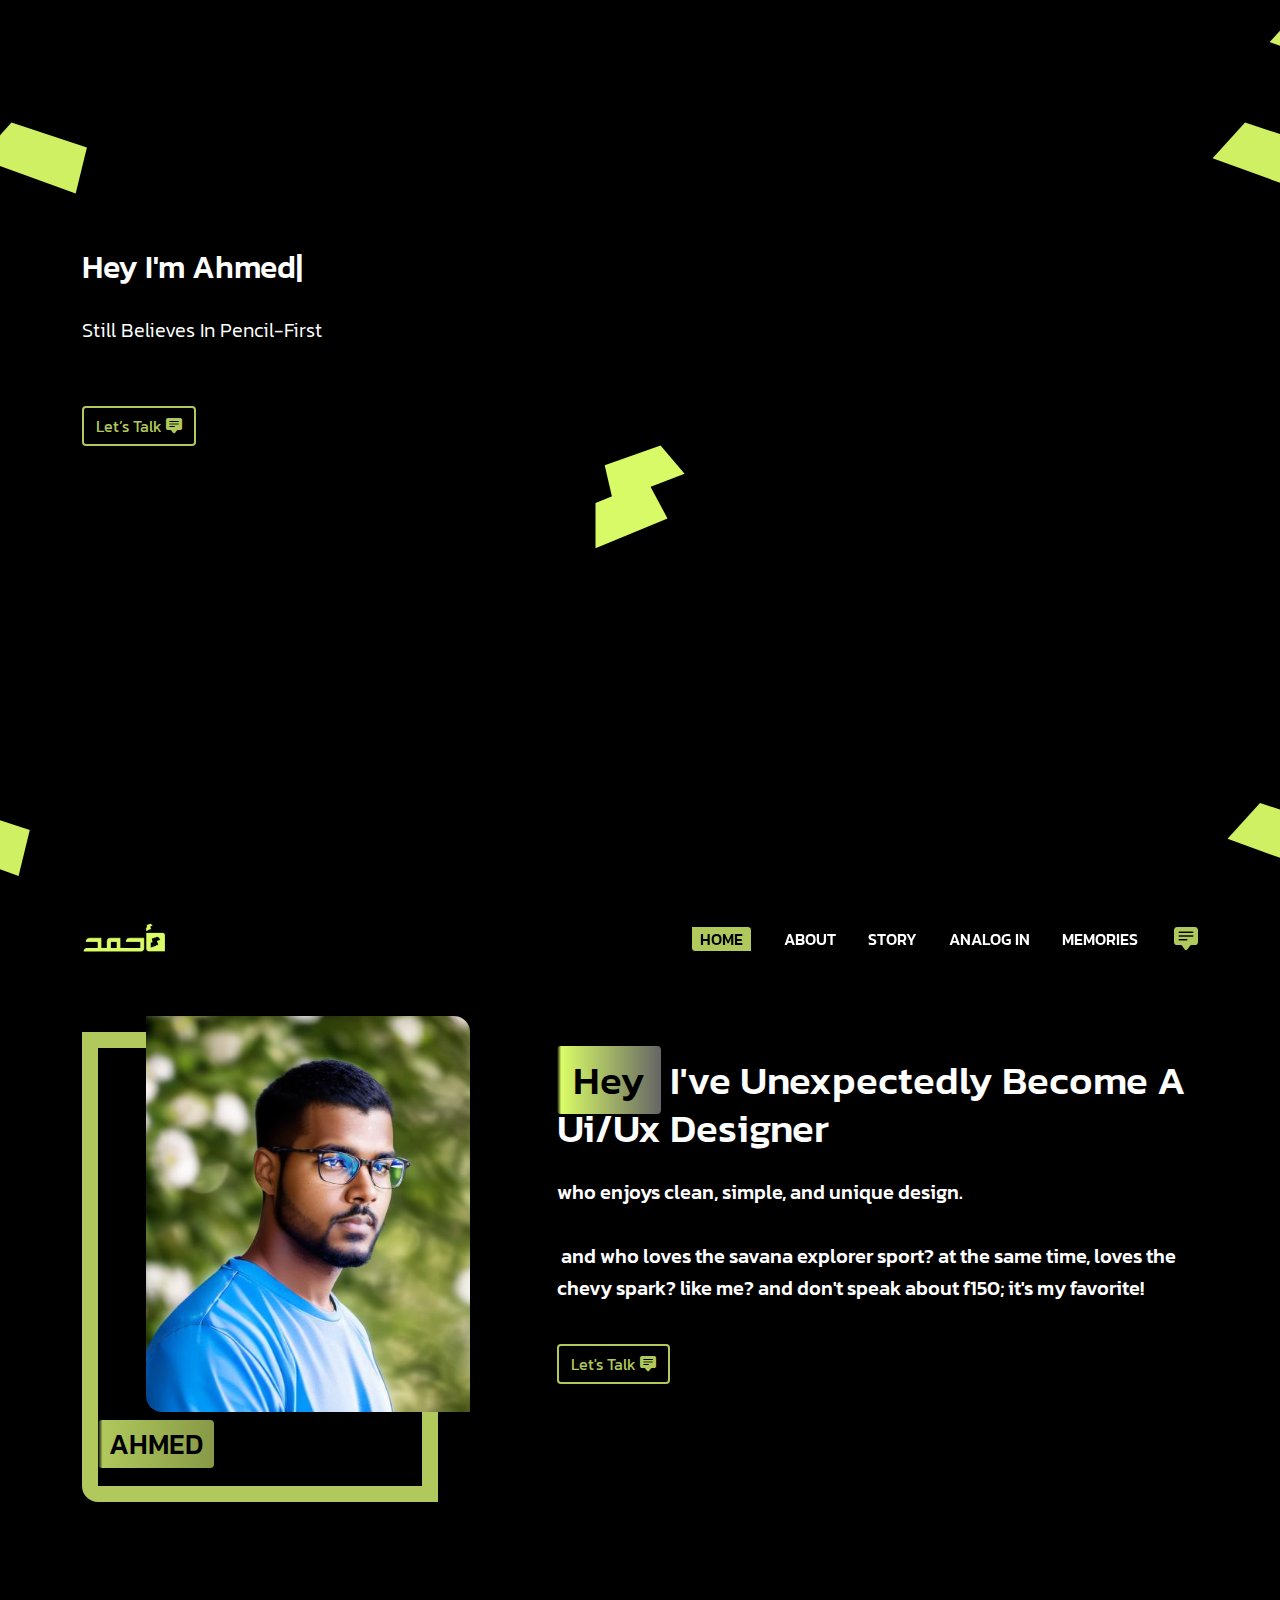
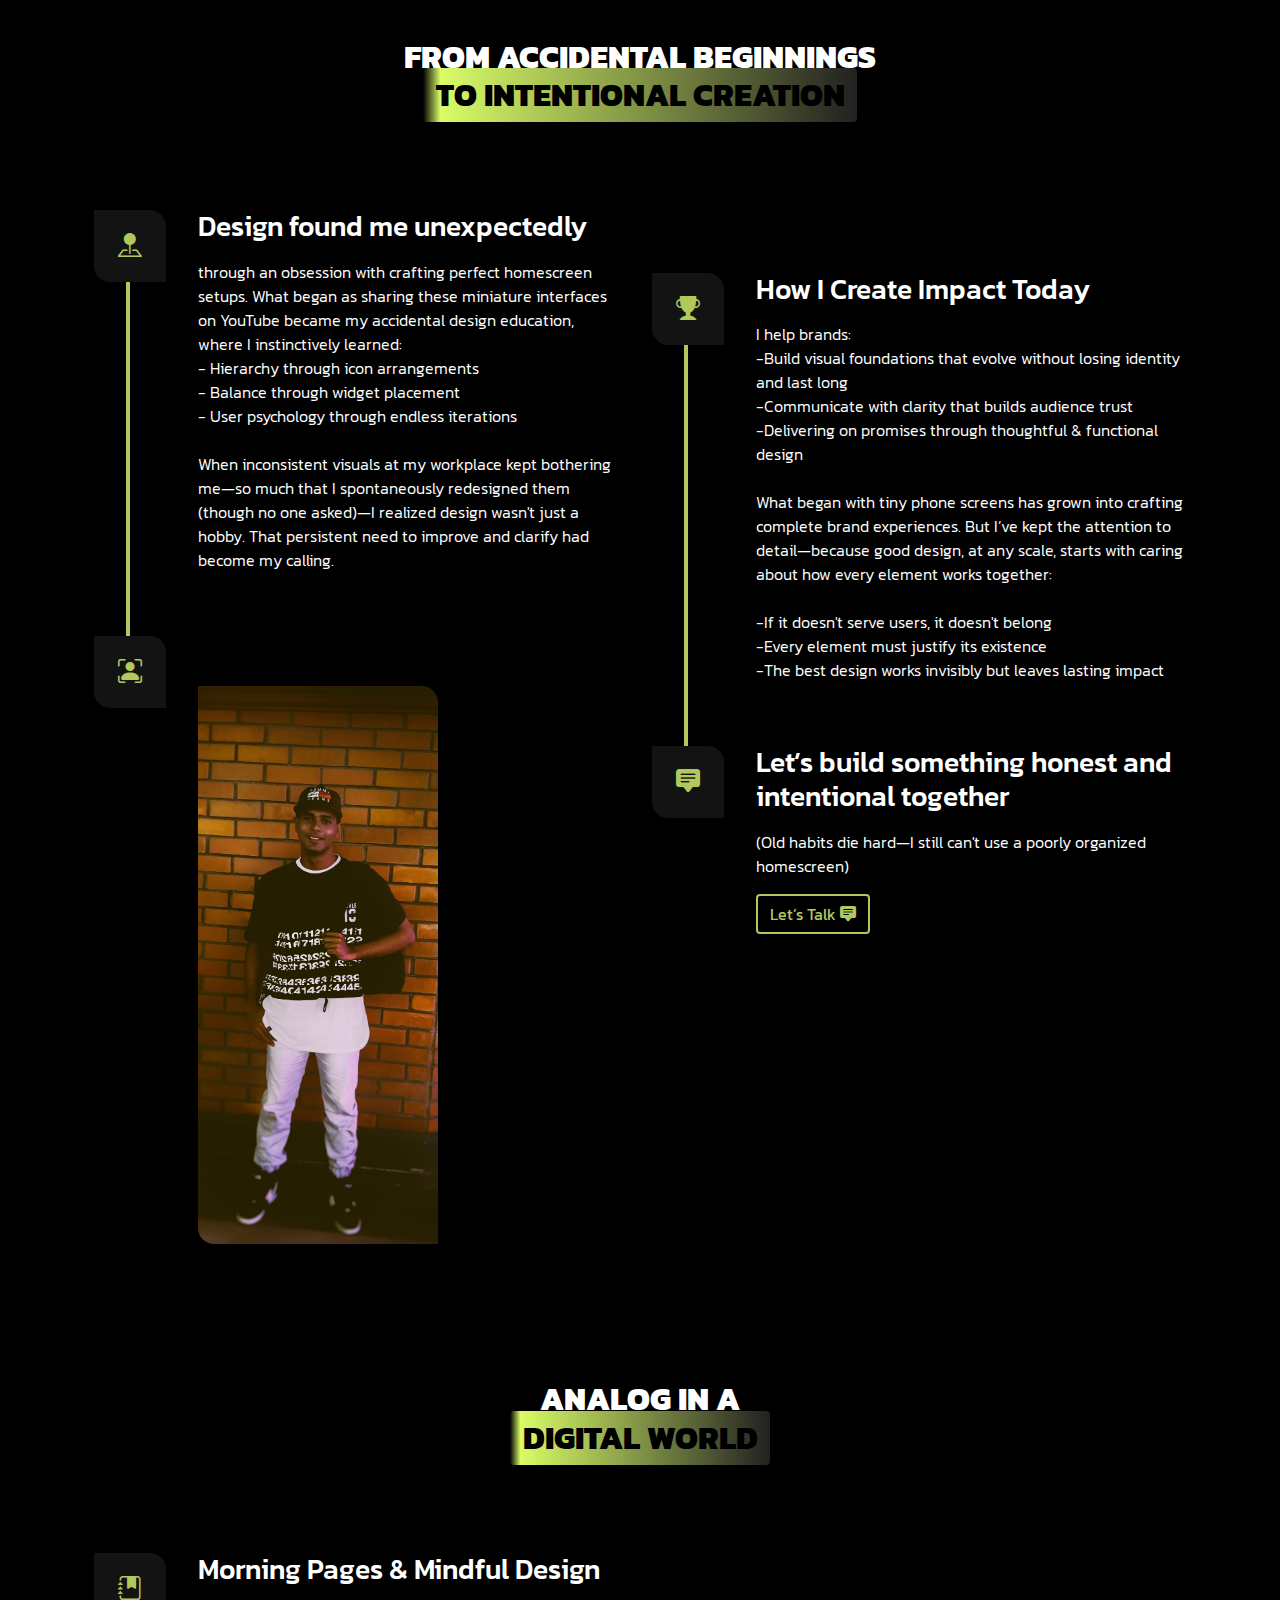
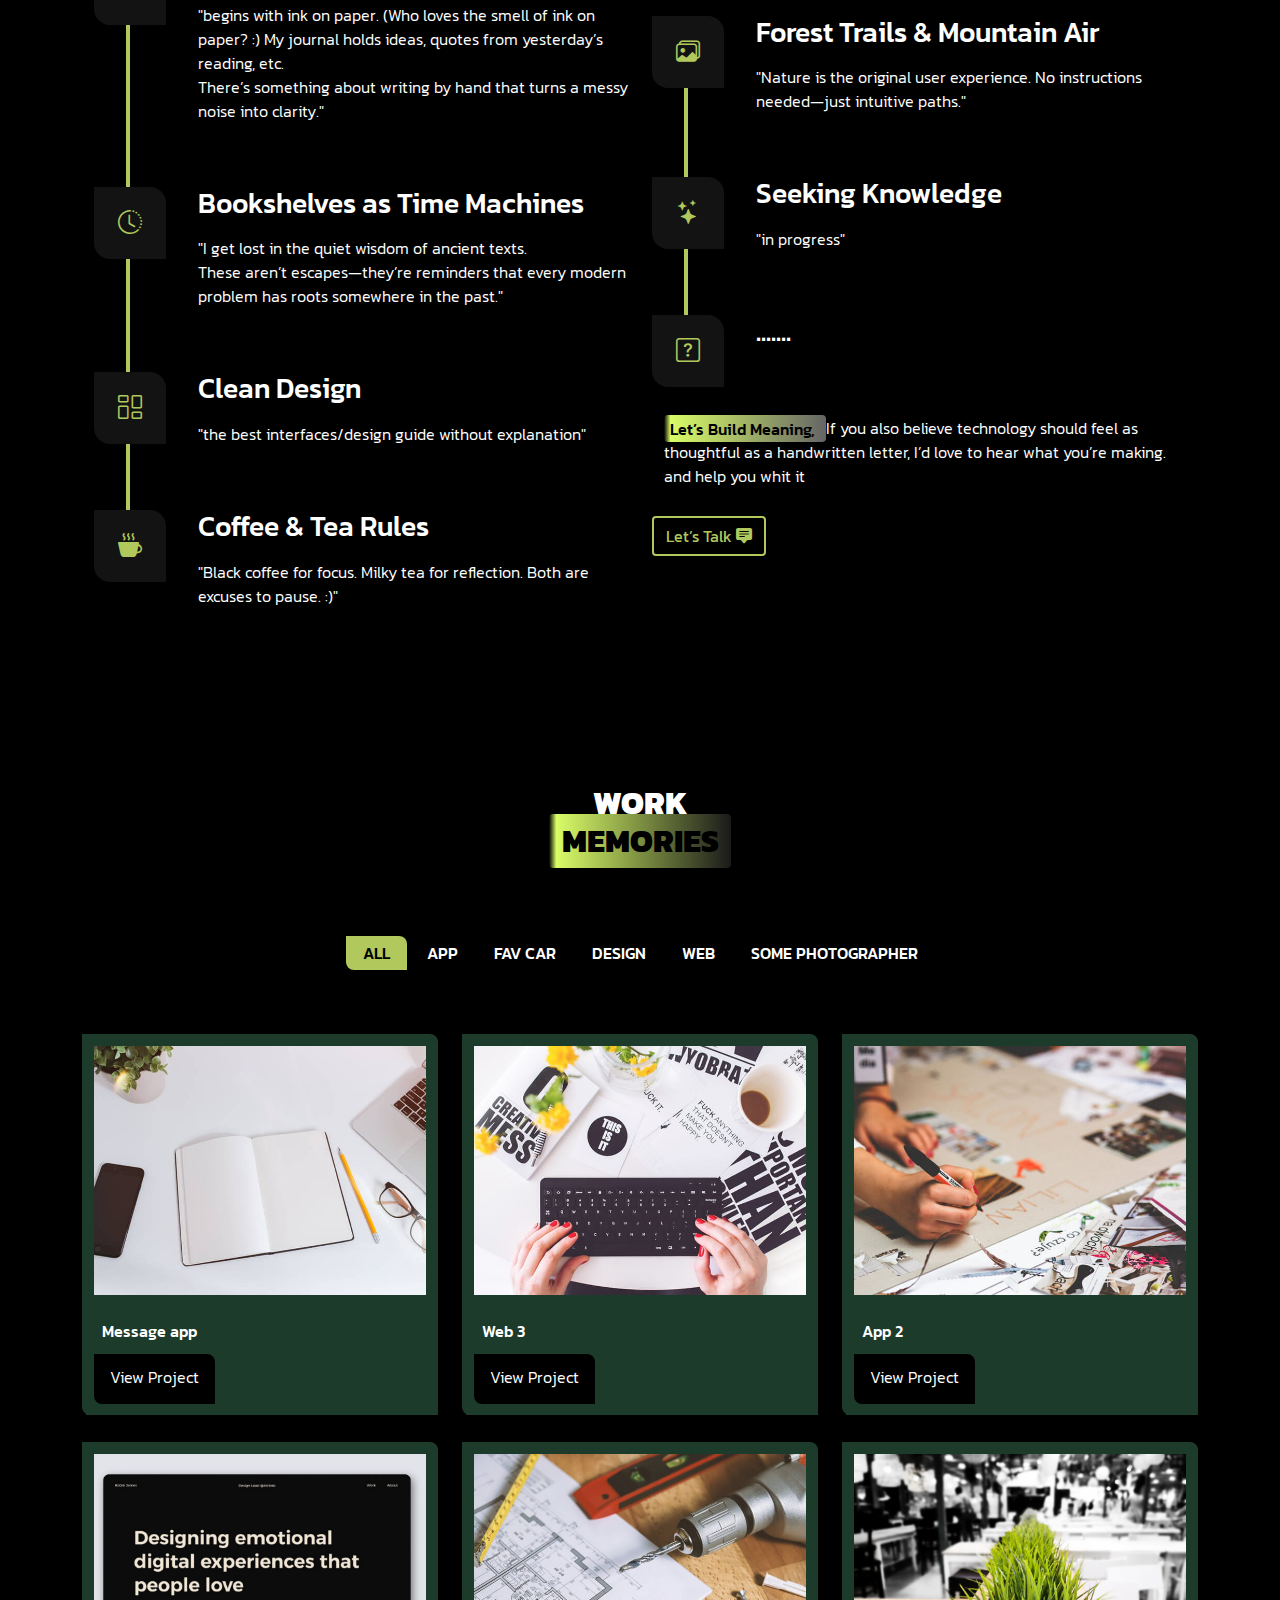
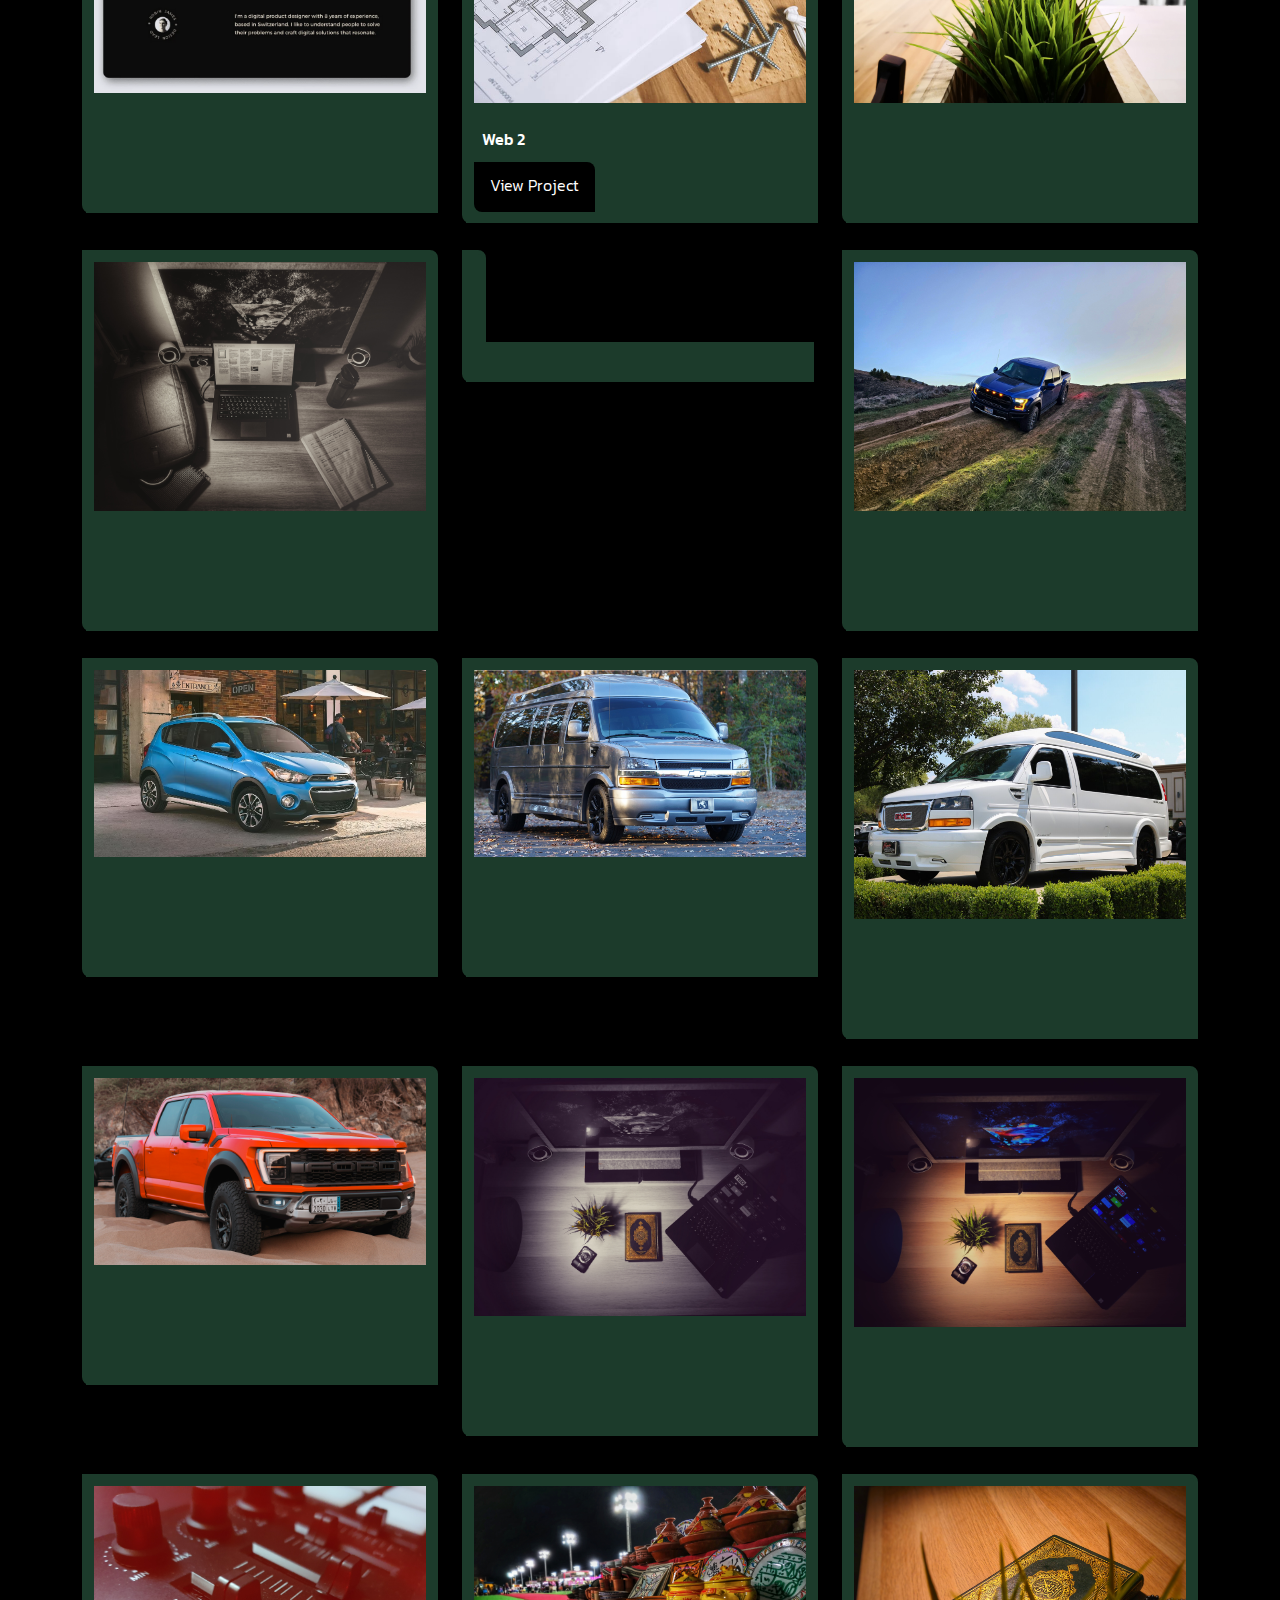
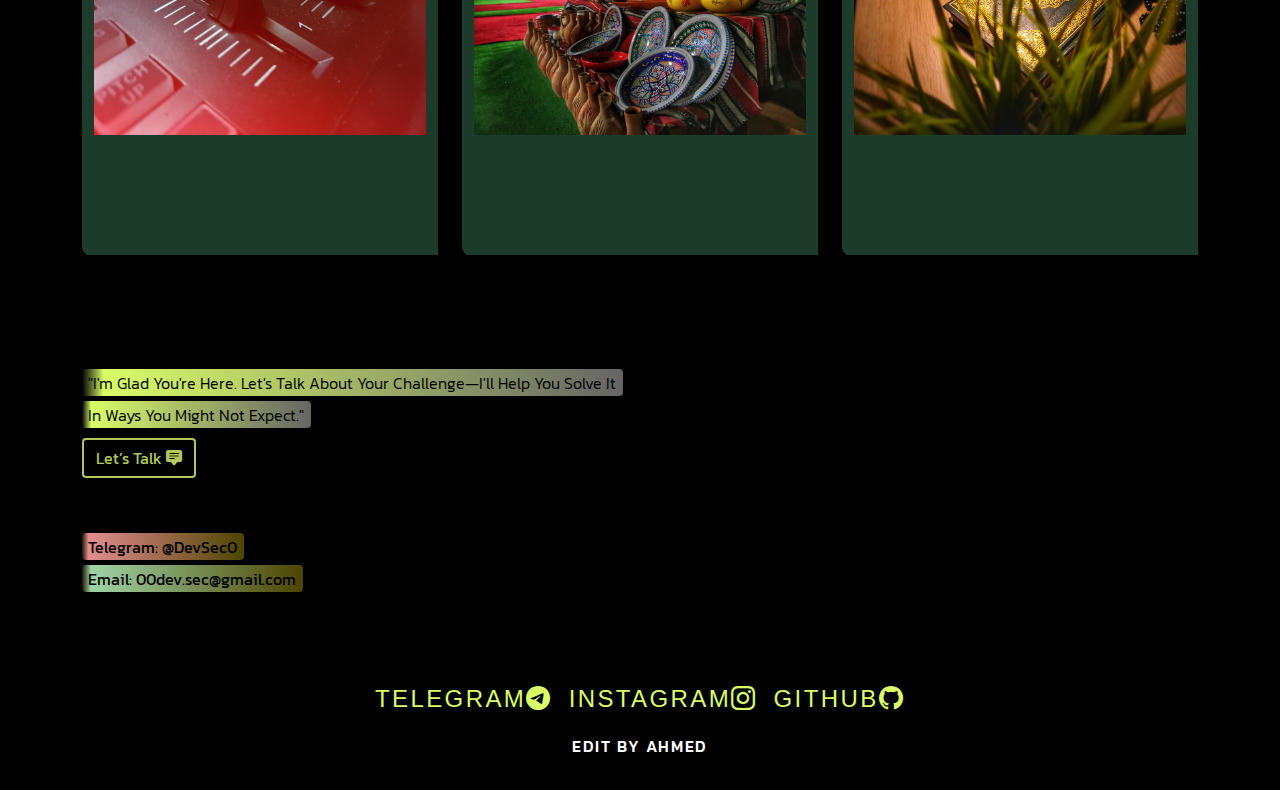
==== commit 5a395f88: "up" ====
--- a/index.html
+++ b/index.html
@@ -57,45 +57,7 @@
   * License: https://bootstrapmade.com/license/
   ======================================================== -->
   
-  <?xml version="1.0" encoding="UTF-8"?> 
-<urlset xmlns="http://www.sitemaps.org/schemas/sitemap/0.9"> 
-<url>
-  <loc>http://0ad.netlify.app/</loc>
-</url>
-<url>
-  <loc>http://0ad.netlify.app/contact</loc>
-</url>
-<url>
-  <loc>http://0ad.netlify.app/generic.html</loc>
-</url>
-<url>
-  <loc>http://0ad.netlify.app/assets/img/portfolio/portfolio-1.jpg</loc>
-</url>
-<url>
-  <loc>http://0ad.netlify.app/assets/img/portfolio/Photog/1.jpg</loc>
-</url>
-<url>
-  <loc>http://0ad.netlify.app/assets/img/portfolio/Photog/2.jpeg</loc>
-</url>
-<url>
-  <loc>http://0ad.netlify.app/assets/img/portfolio/Photog/3.jpg</loc>
-</url>
-<url>
-  <loc>http://0ad.netlify.app/assets/img/portfolio/Photog/4.jpeg</loc>
-</url>
-<url>
-  <loc>http://0ad.netlify.app/assets/img/portfolio/Photog/5.jpg</loc>
-</url>
-<url>
-  <loc>http://0ad.netlify.app/assets/img/portfolio/Photog/6.jpeg</loc>
-</url>
-<url>
-  <loc>http://0ad.netlify.app/assets/img/portfolio/Photog/7.jpeg</loc>
-</url>
-<url>
-  <loc></loc>
-</url>
-</urlset>
+  
 
 
 </head>
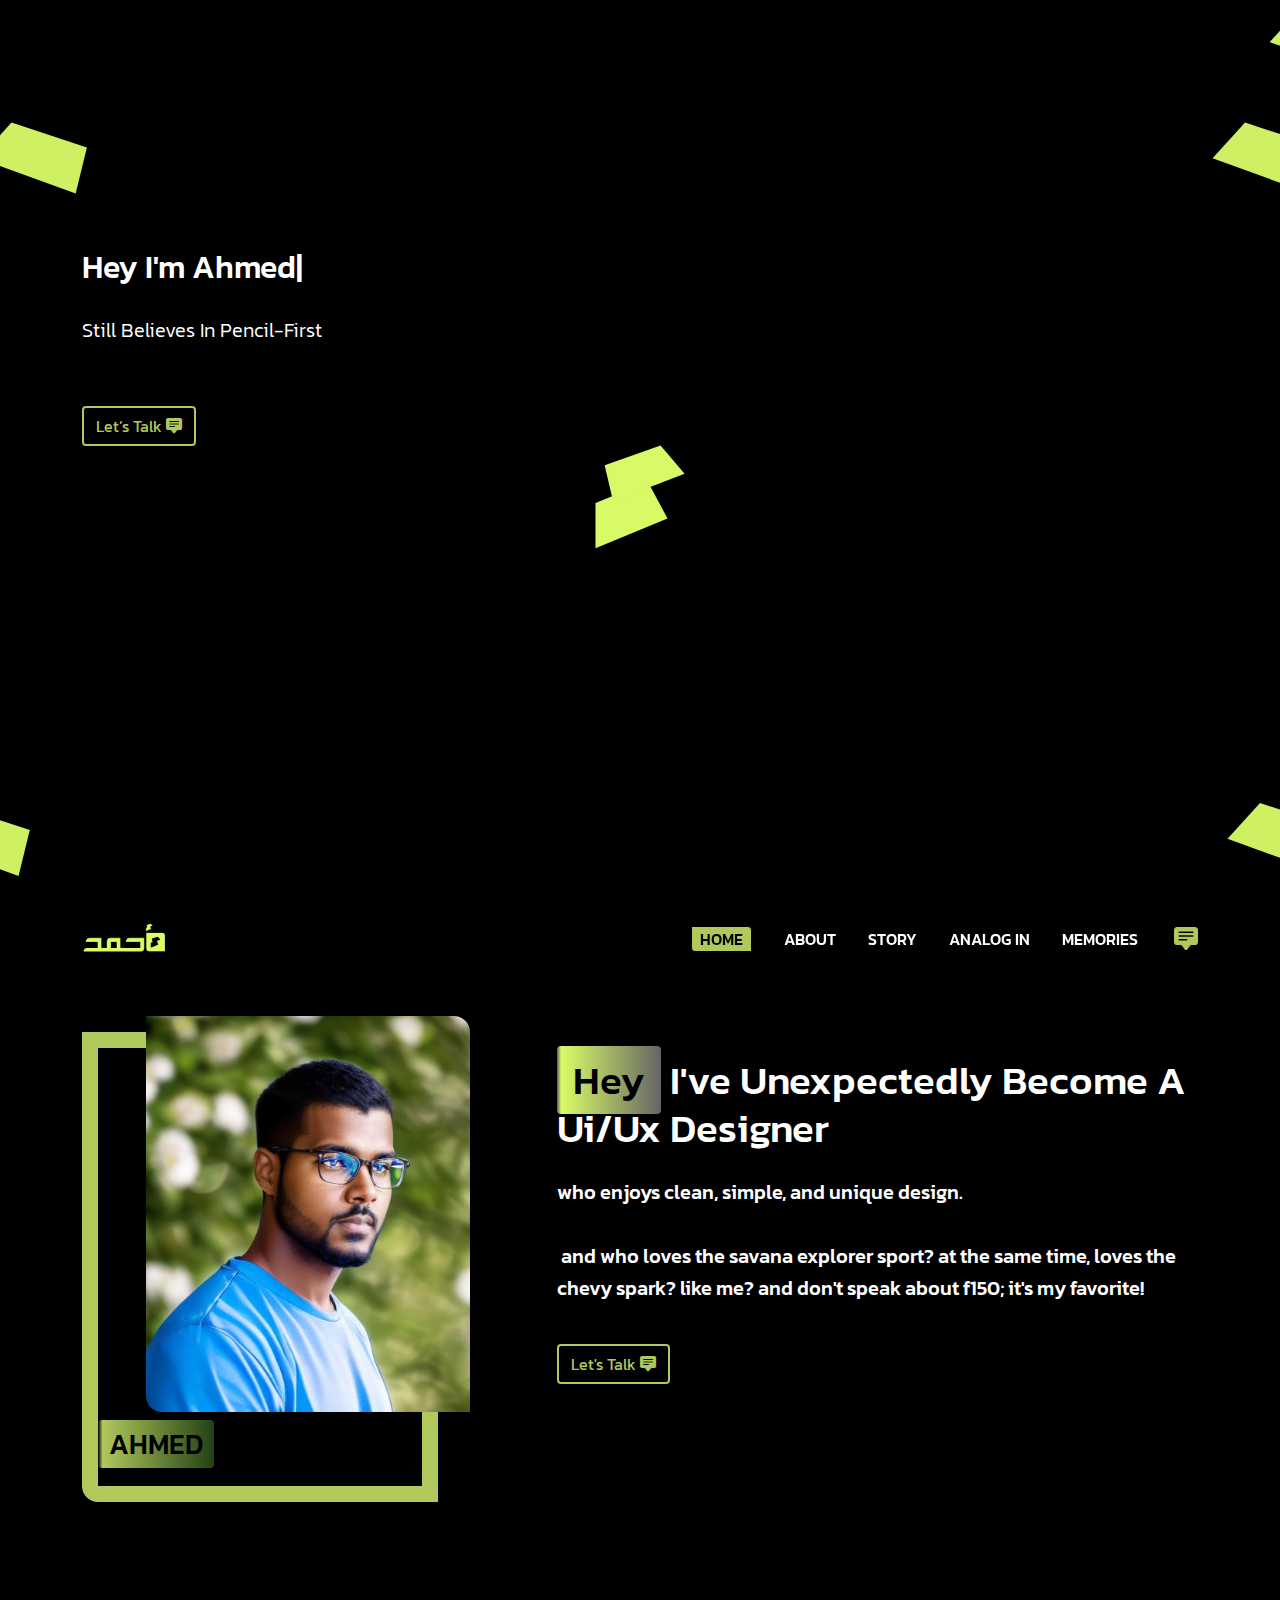
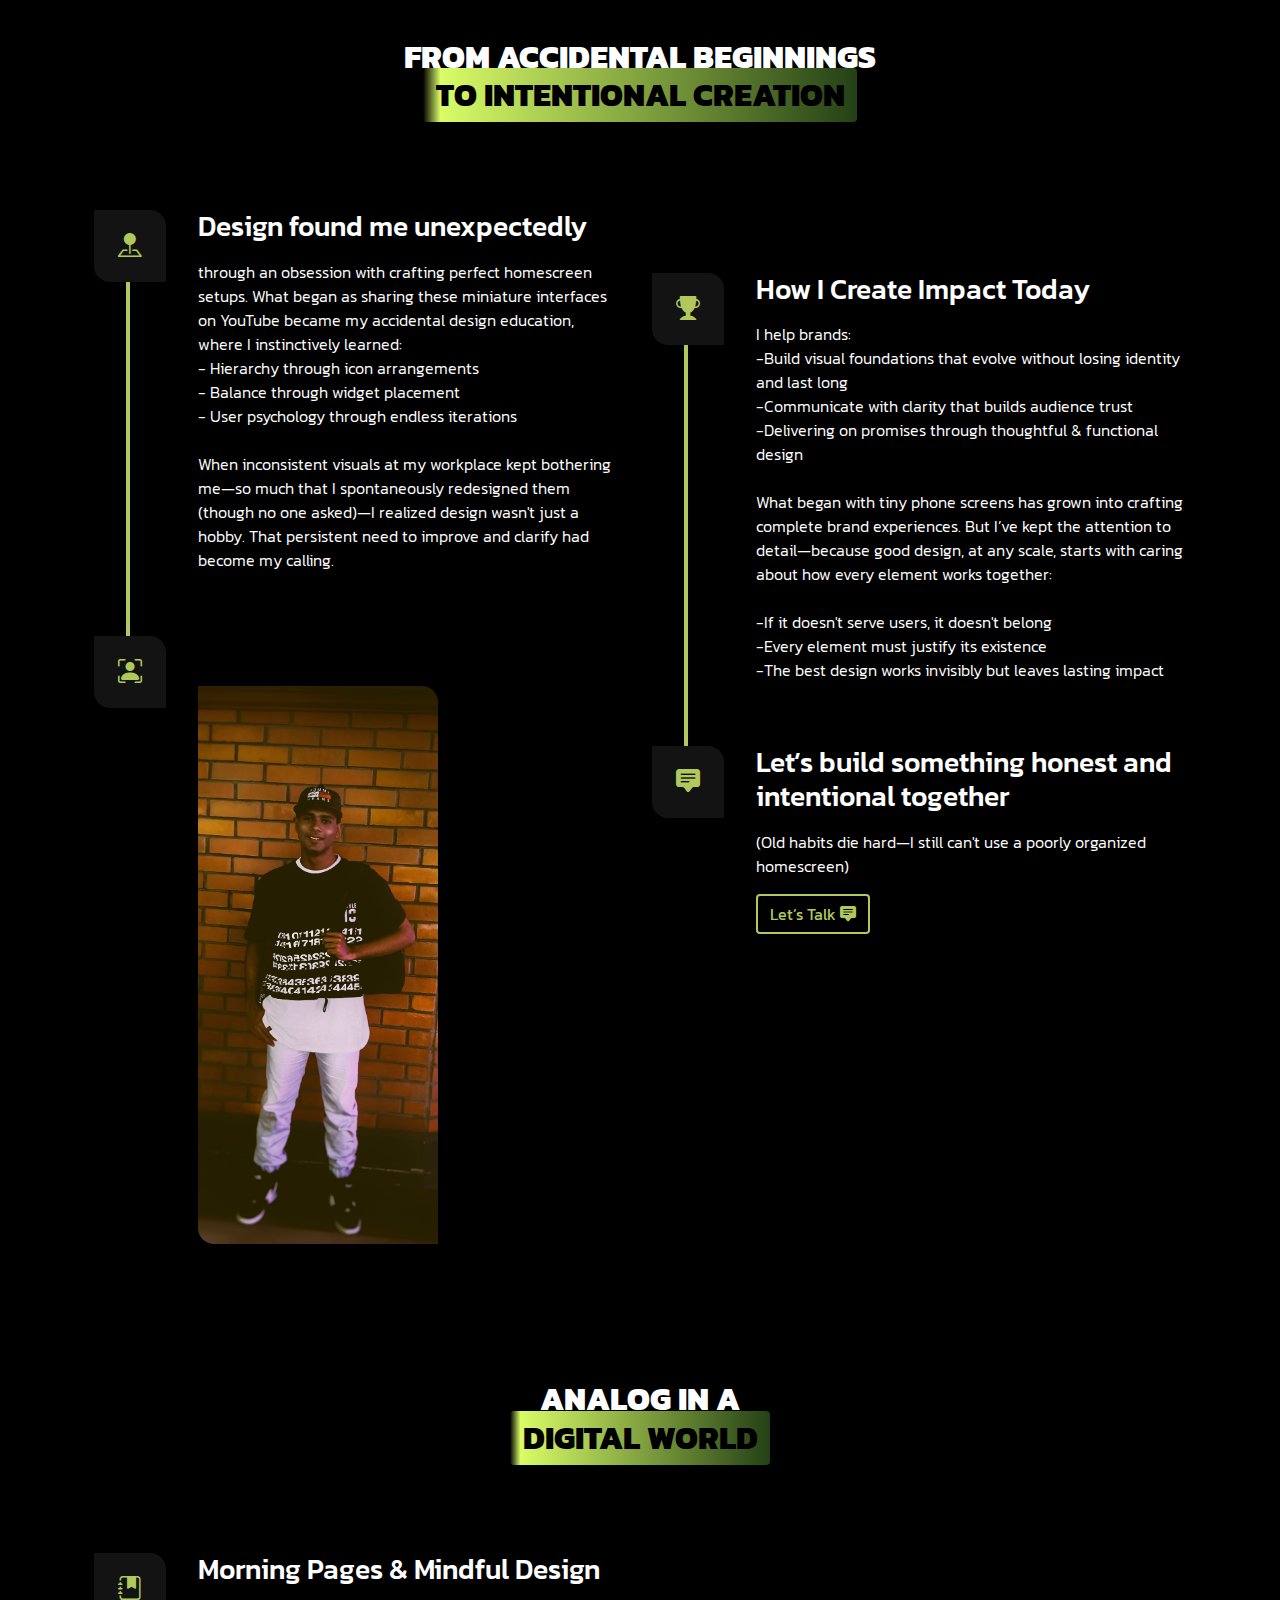
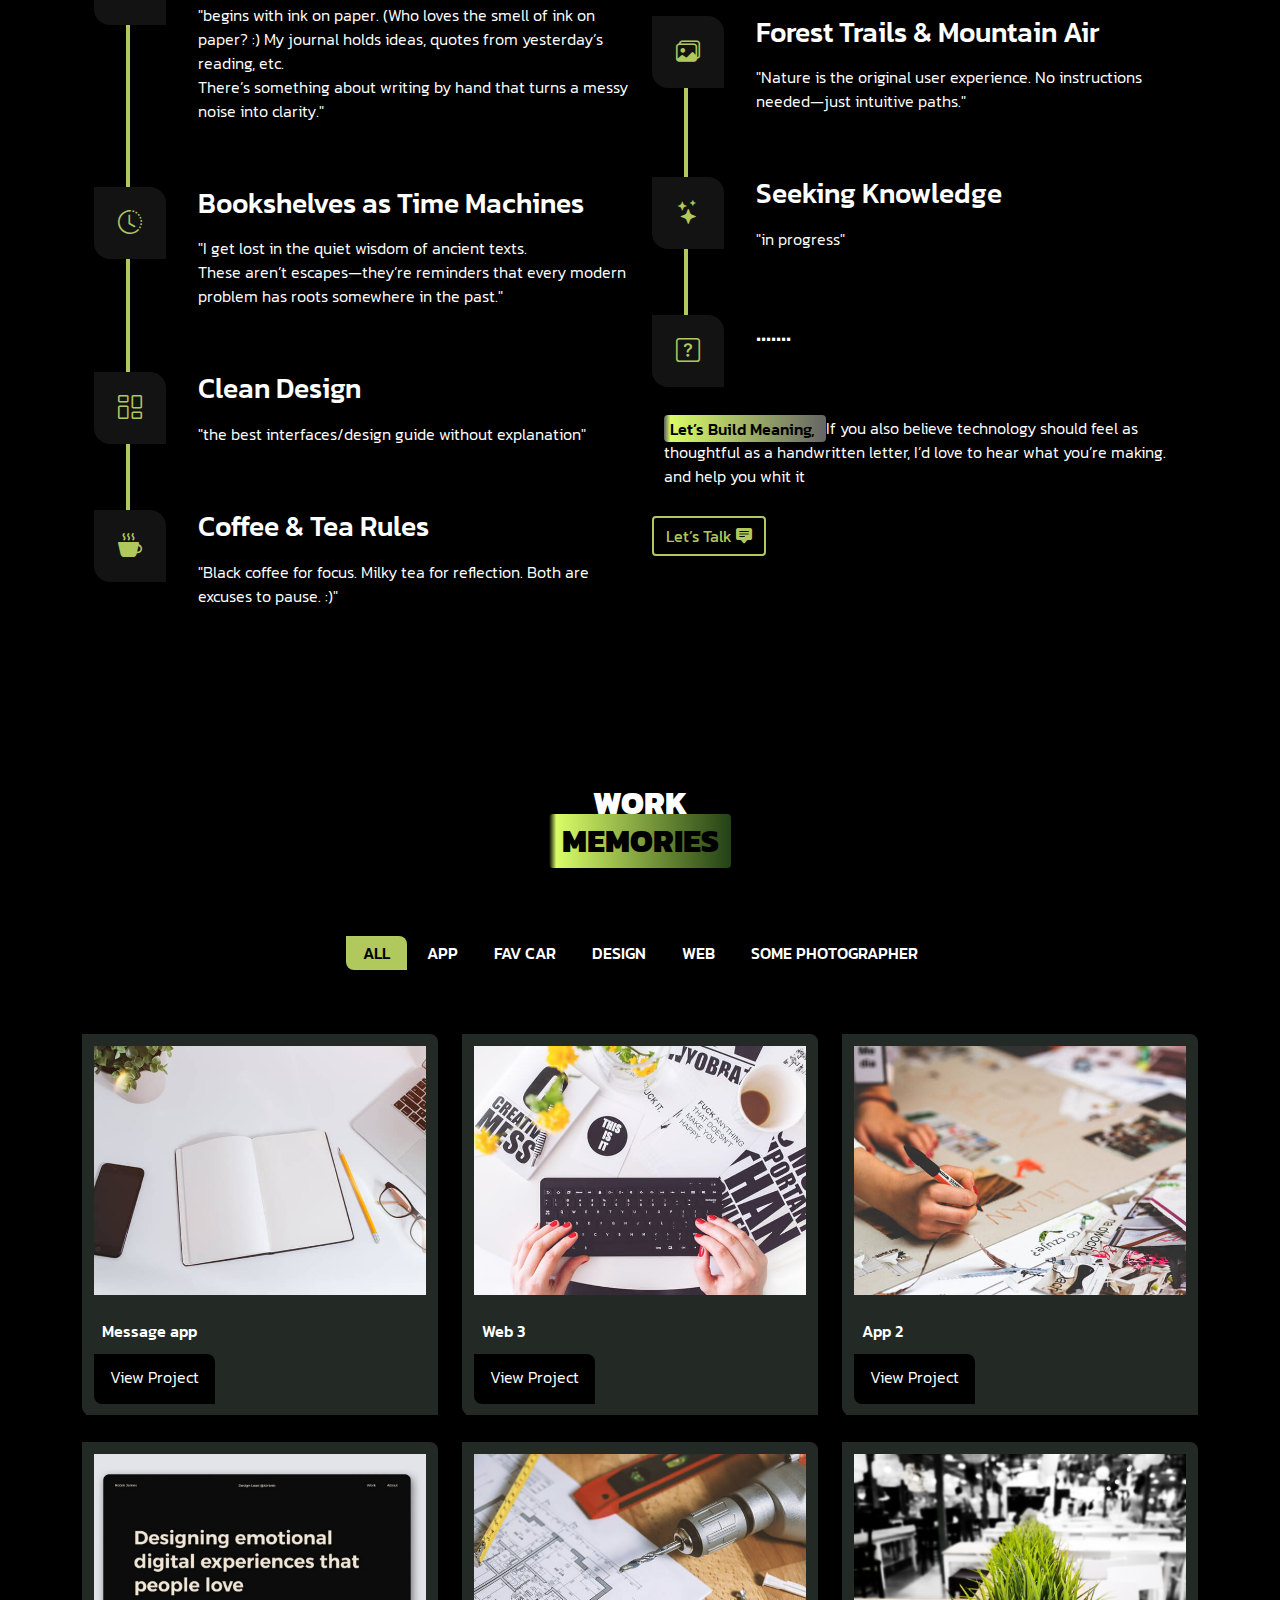
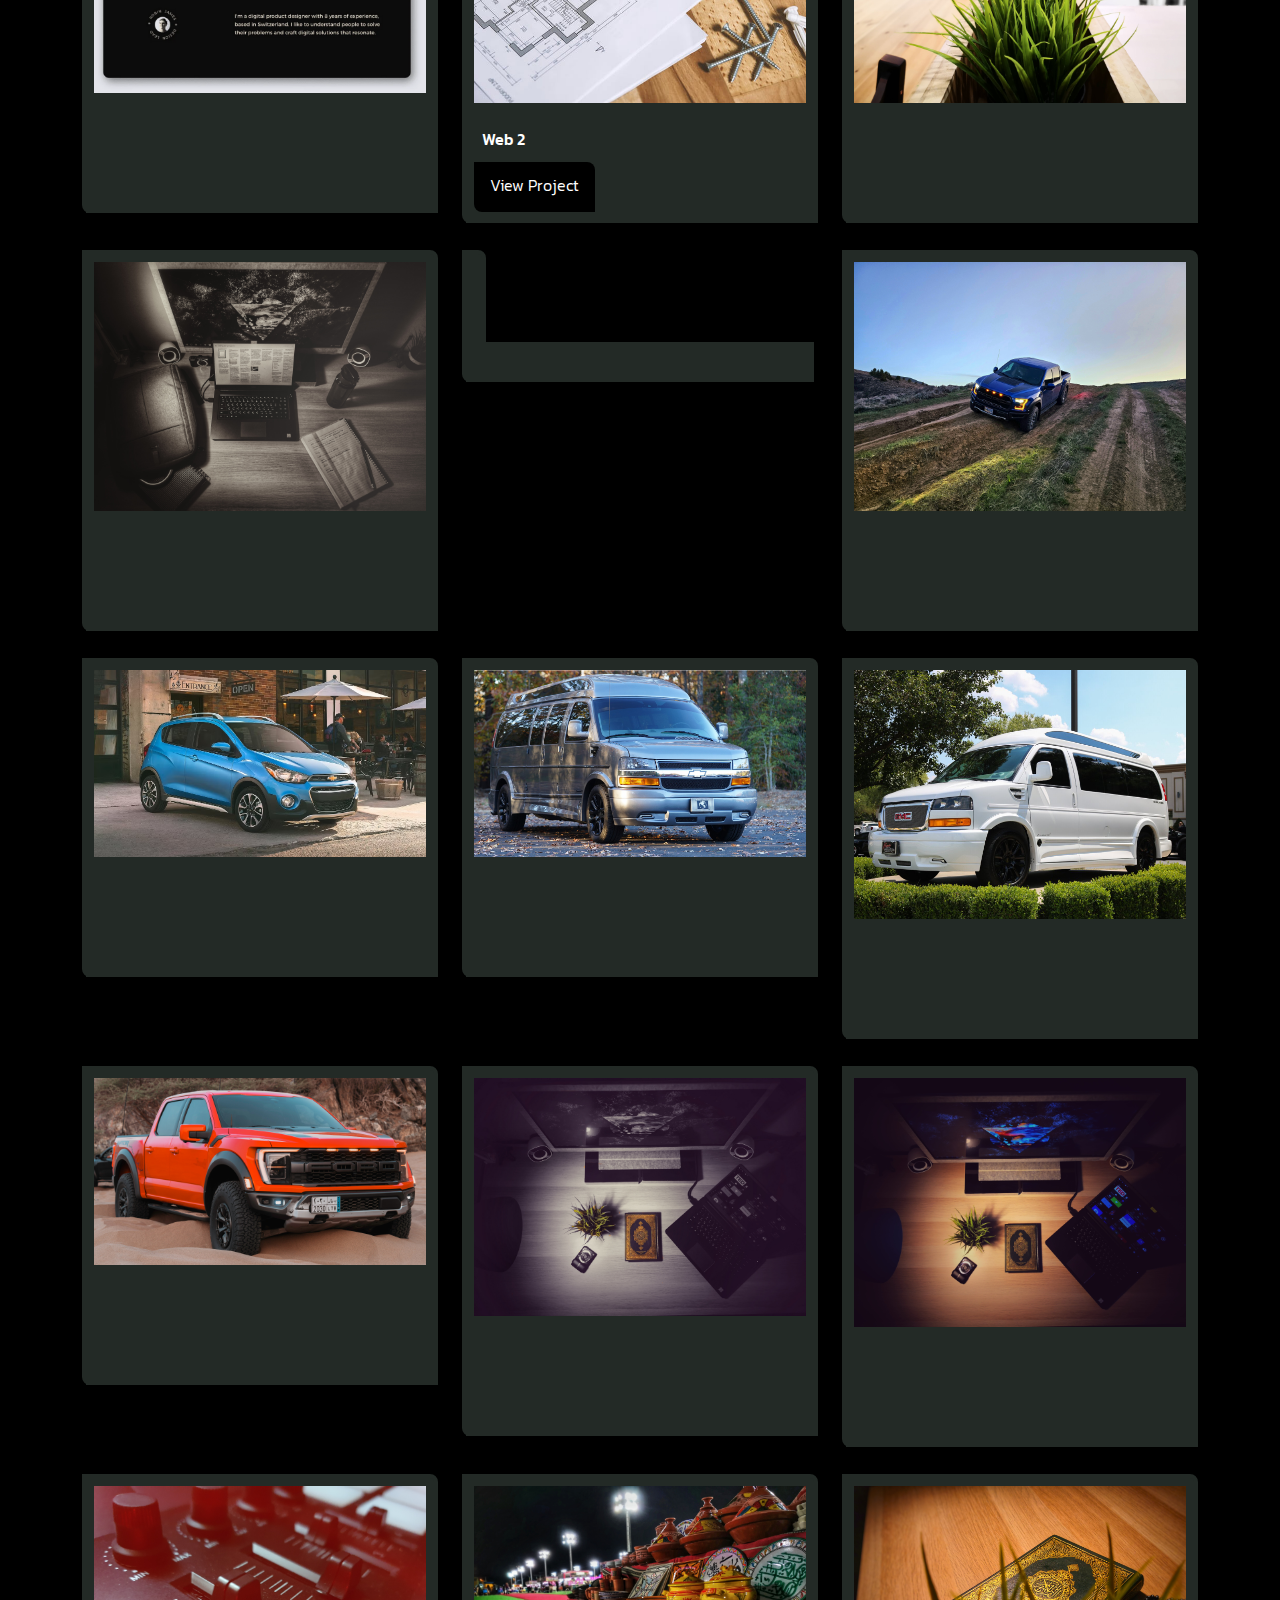
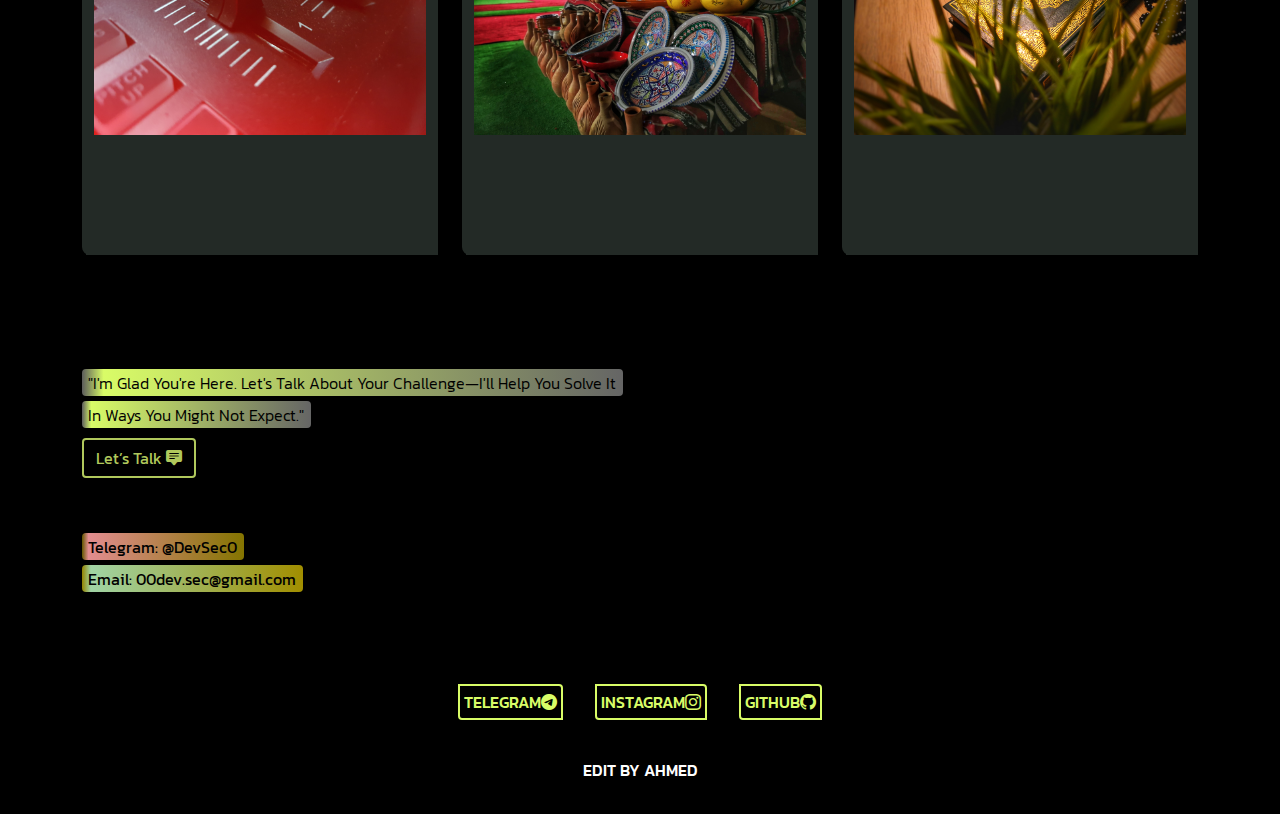
==== commit 3933ffac: "up" ====
--- a/index.html
+++ b/index.html
@@ -38,7 +38,6 @@
   <link href="assets/vendor/glightbox/css/glightbox.min.css" rel="stylesheet">
   <link href="assets/vendor/swiper/swiper-bundle.min.css" rel="stylesheet">
  
-  <link href="sitemap.xml" rel="sitemap" type="application/xml" title="Sitemap" />
 
 
 
@@ -169,7 +168,7 @@
                     to right,
                     rgba(0, 0, 0, 0),
                     rgba(176, 200, 92, 1) 4%,
-                    rgba(177, 200, 92, 0.763)
+                    rgba(35, 65, 21, 1)
                   );">AHMED</mark></h3>
                 </div>
               </div>
@@ -222,7 +221,7 @@
             to right,
             rgb(0, 0, 0),
             rgba(217, 252, 103, 1) 4%,
-            rgb(33, 33, 33)
+            rgba(35, 65, 21, 1)
           );"> to Intentional Creation </mark></h2>
 
         </div>
@@ -375,7 +374,7 @@
             to right,
             rgb(0, 0, 0),
             rgba(217, 252, 103, 1) 4%,
-            rgb(33, 33, 33)
+            rgba(35, 65, 21, 1)
           );"> Digital World </mark></h2>
 
         </div>
@@ -513,7 +512,7 @@
             to right,
             rgb(0, 0, 0),
             rgba(217, 252, 103, 1) 4%,
-            rgb(26, 26, 26)
+            rgba(35, 65, 21, 1)
           );"> Memories </mark></h2>
 
         </div>
@@ -756,15 +755,15 @@
                   <li><span></span></li>
                   <li><span ><mark style=" background-image: linear-gradient(
                     to right,
-                    rgba(255, 225, 0, 0.1),
+                    rgba(255, 225, 0, 0.39),
                     rgba(226, 141, 144, 1) 4%,
-                    rgba(255, 225, 0, 0.3)
+                    rgba(255, 225, 0, 0.519)
                   );" class="num">Telegram: @DevSec0 </mark></span></li>
                   <li><span class="emali1" ><mark style=" background-image: linear-gradient(
                     to right,
-                    rgba(255, 225, 0, 0.1),
+                    rgba(255, 225, 0, 0.585),
                     rgba(160, 212, 165, 1) 4%,
-                    rgba(255, 225, 0, 0.3)
+                    rgba(255, 225, 0, 0.632)
                   );" > Email: 00dev.sec@gmail.com</mark></span></li>
                 </ul>
 
--- a/assets/css/style.css
+++ b/assets/css/style.css
@@ -56,7 +56,7 @@
   background: transparent;
   background-image: linear-gradient(
     to right,
-    rgba(0, 0, 0, 0),
+    rgba(255, 255, 255, 0.359),
     rgba(217, 252, 103, 1) 4%,
     rgb(101, 101, 101)
   );
@@ -978,10 +978,10 @@
 .img-fluid {
   margin-top: 24px;
 
-  border: 4px solid #1C3B2B;
-  
-
-  background-color: #1C3B2B;
+  border: 4px solid #232A26;
+  
+
+  background-color: #232A26;
   padding: 8px 8px 116px 8px;
   border-radius: 0px 8px 0px 8px ;
 
@@ -997,7 +997,7 @@
   bottom: 0;
   z-index: 1;
   transition: all ease-in-out 0.3s;
-  background: #1C3B2B;
+  background: #232A26;
   padding-bottom: 24px;
 
 
@@ -1193,7 +1193,7 @@
   background: #000000;
   padding-top: 8px;
   padding-bottom: 16px;
-  font-family: sans-serif;
+  font-family: "Kanit", sans-serif;
 
 }
 
@@ -1211,26 +1211,29 @@
   float: left;
   margin-left: 8px;
   margin-right: 8px;
+  padding: 8px 8px 24px 8px ;
 }
 
 #footer .socials-media ul li a {
-  font-size: 24px;
+  font-size: 16px;
   color: #D9FC67;
-  letter-spacing: 0.1em;
+  letter-spacing: 0em;
   font-weight: 500;
   background: transparent;
+  border: 2px solid #D9FC67;
+  border-radius: 0px 4px 0px 4px;
+  padding: 4px 4px 4px 4px ;
   text-transform: uppercase;
   transition: all 0.5s ease-in-out 0s;
 }
 
 #footer .socials-media ul li a:hover {
-  color: #B0C85C;
+  color: #C8A638;
   transition: all 0.5s ease-in-out 0s;
 }
 
 #footer p {
   font-size: 16px;
-  letter-spacing: 0.1em;
   font-weight: 500;
   margin-top: 0;
   text-transform: uppercase;
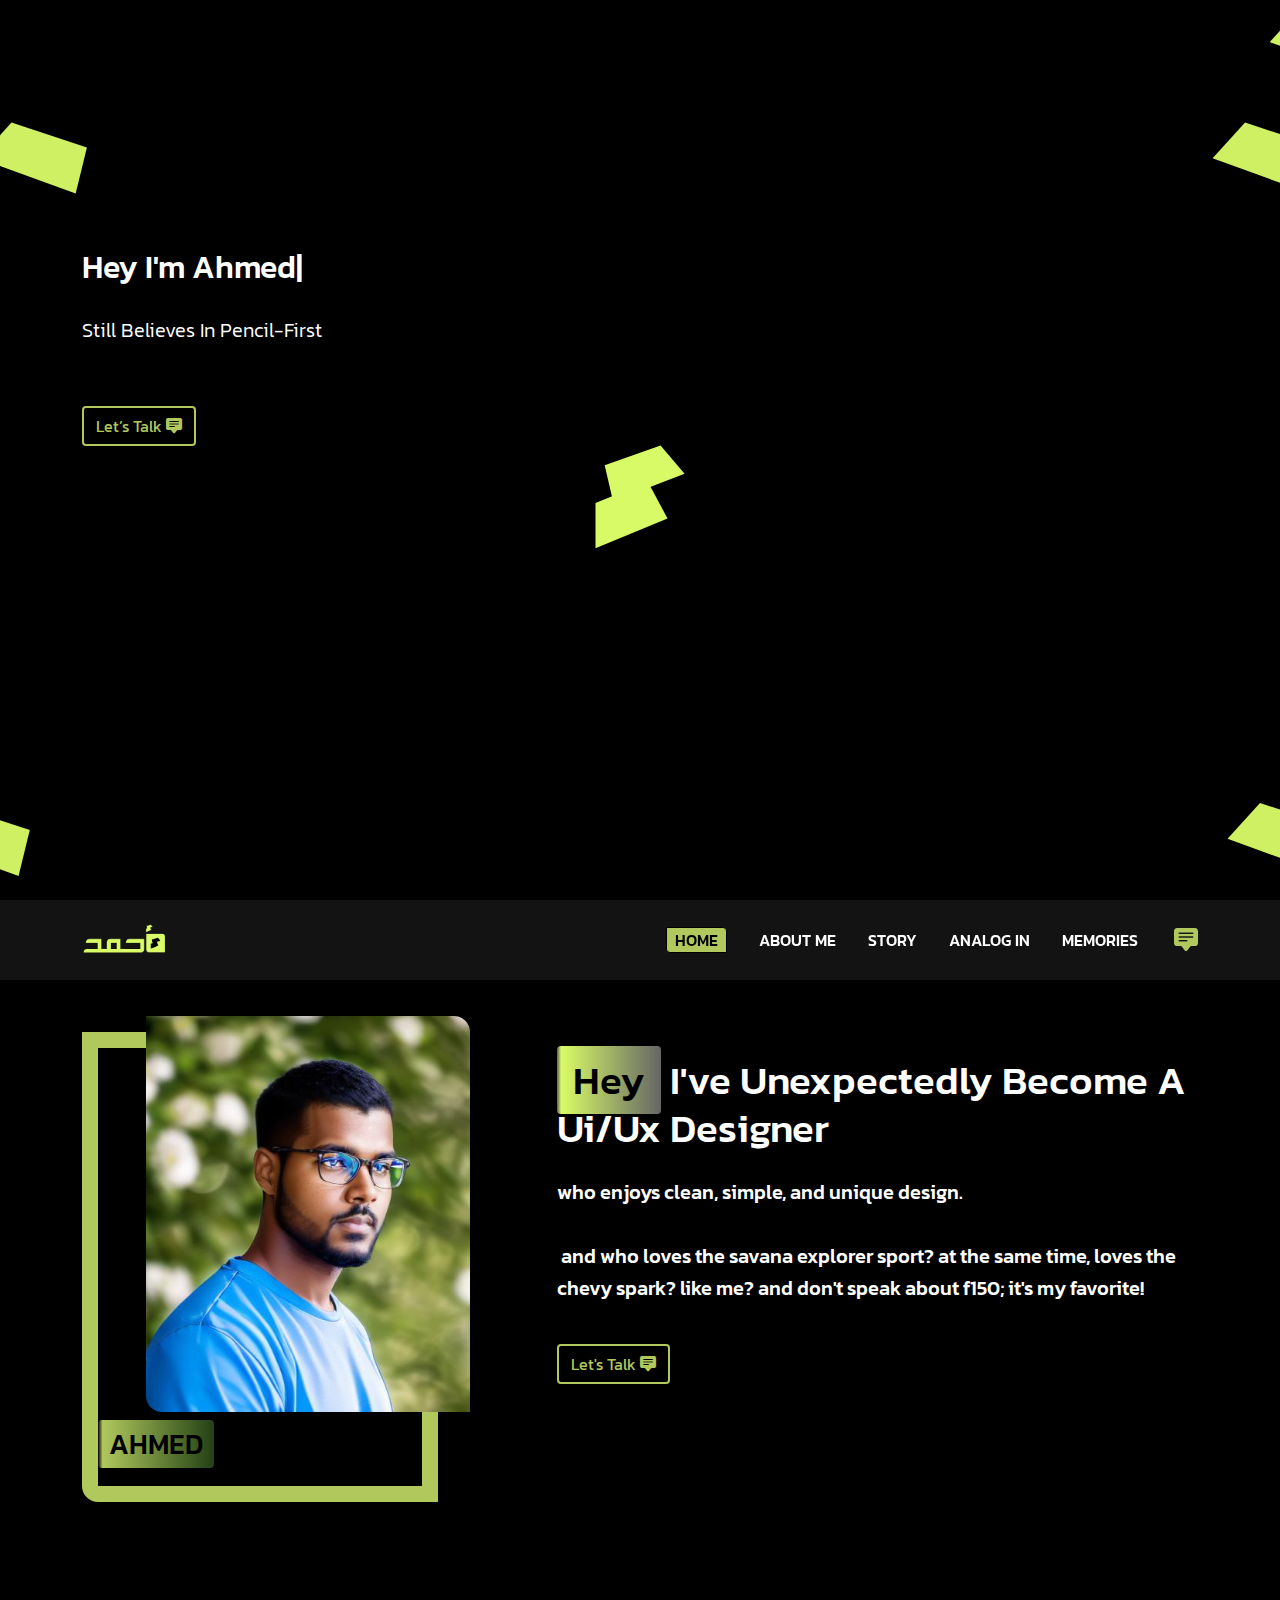
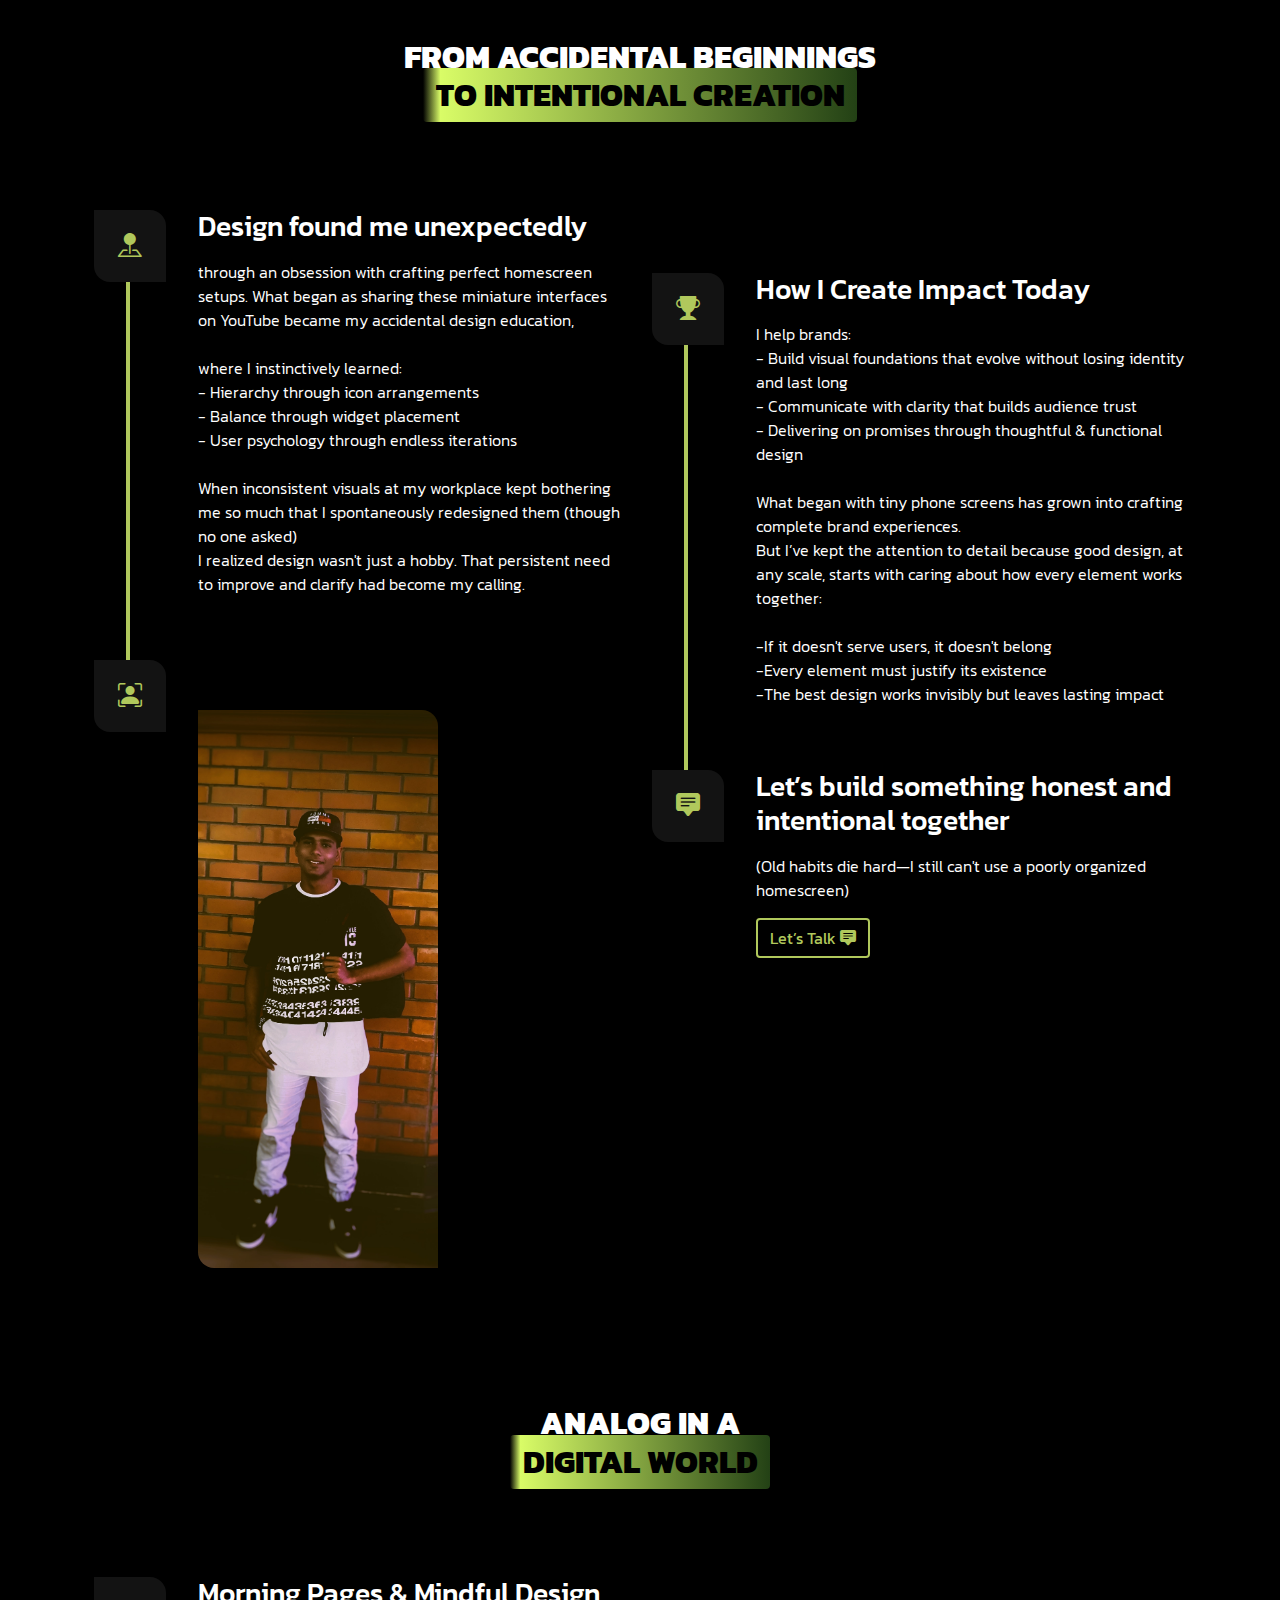
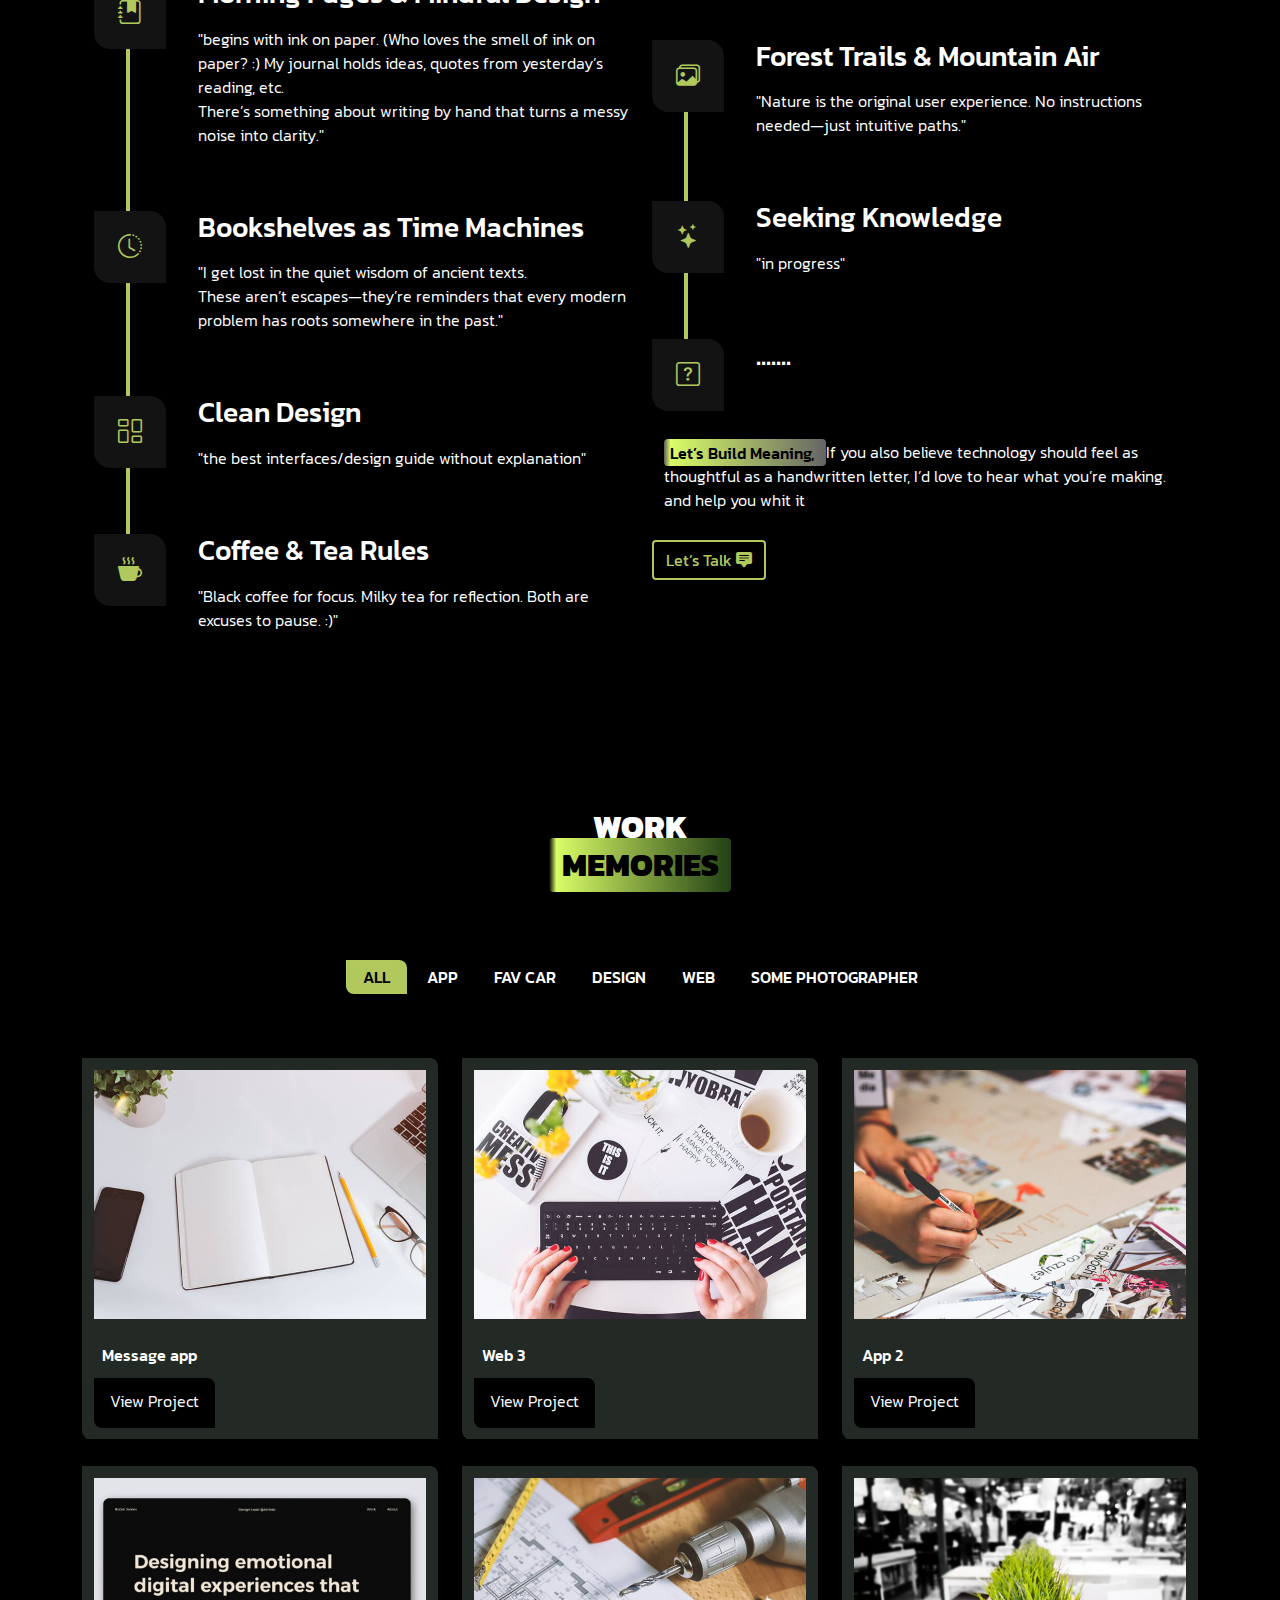
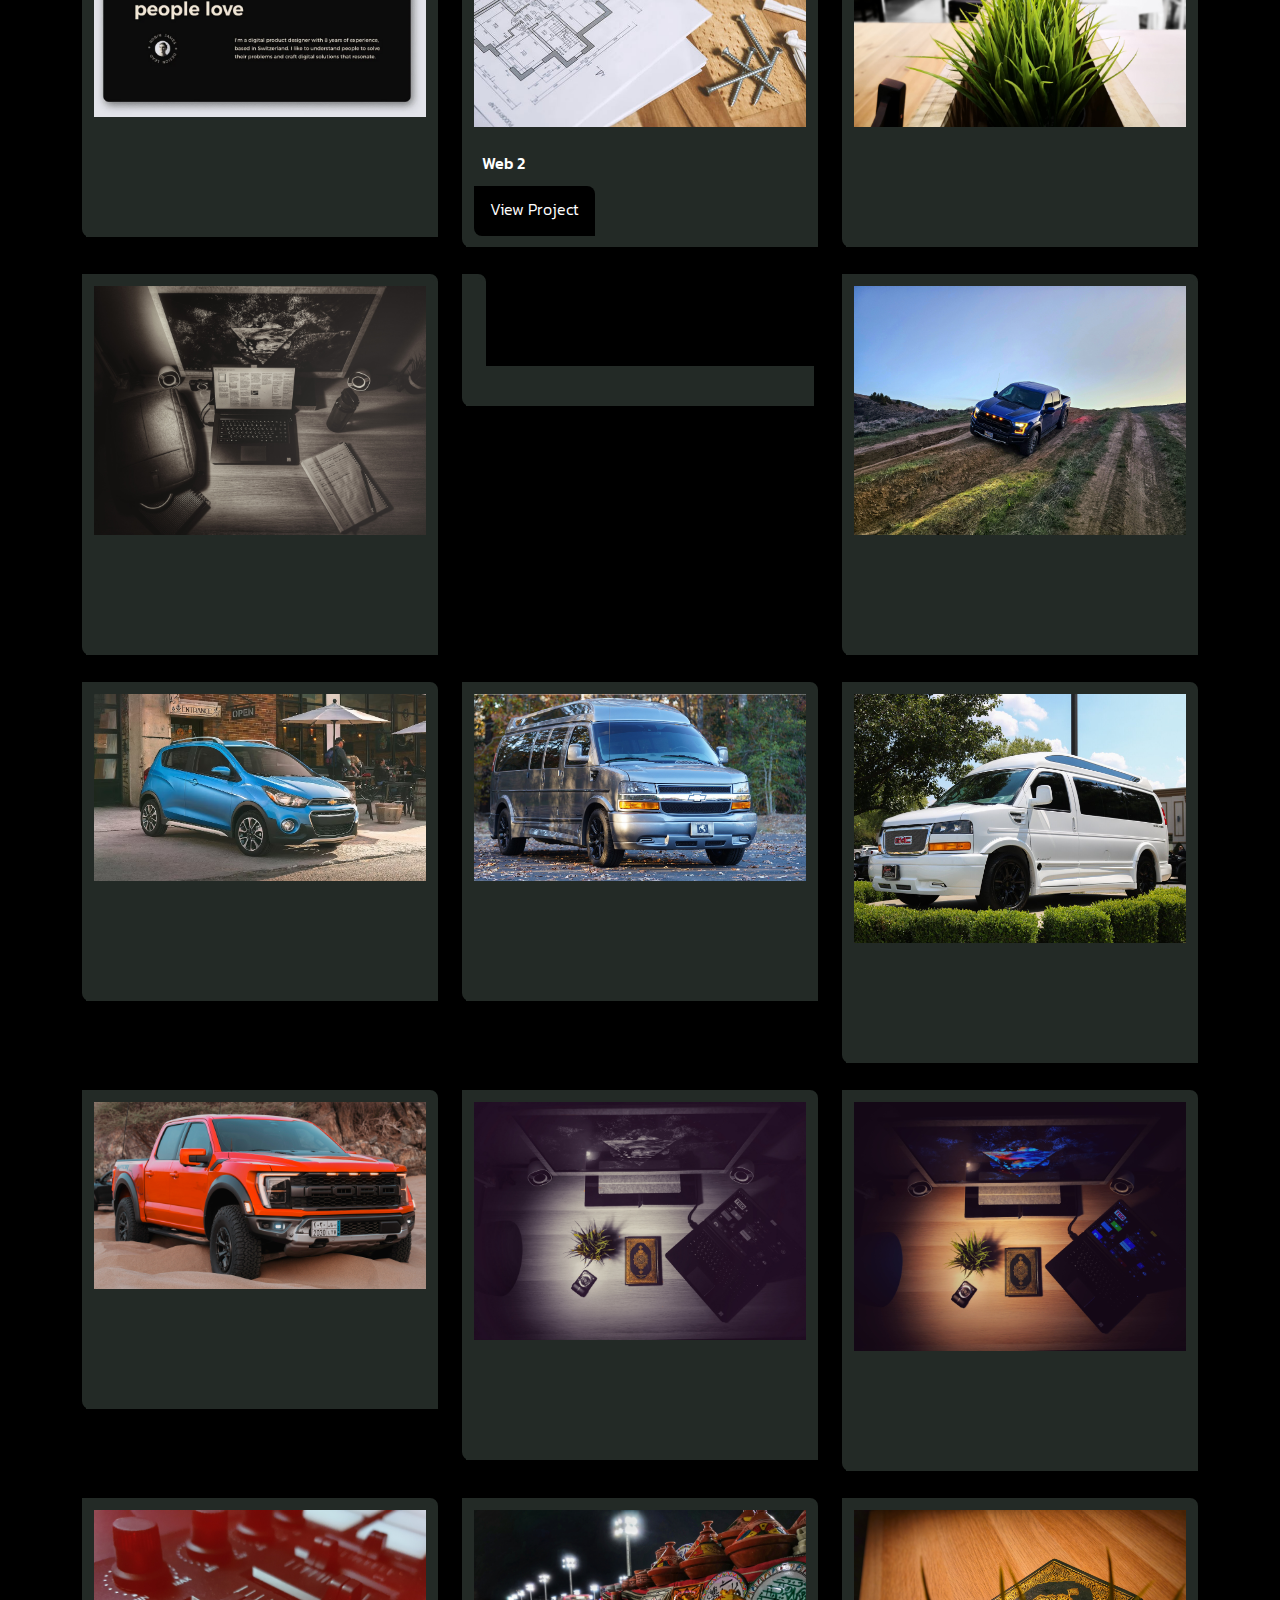
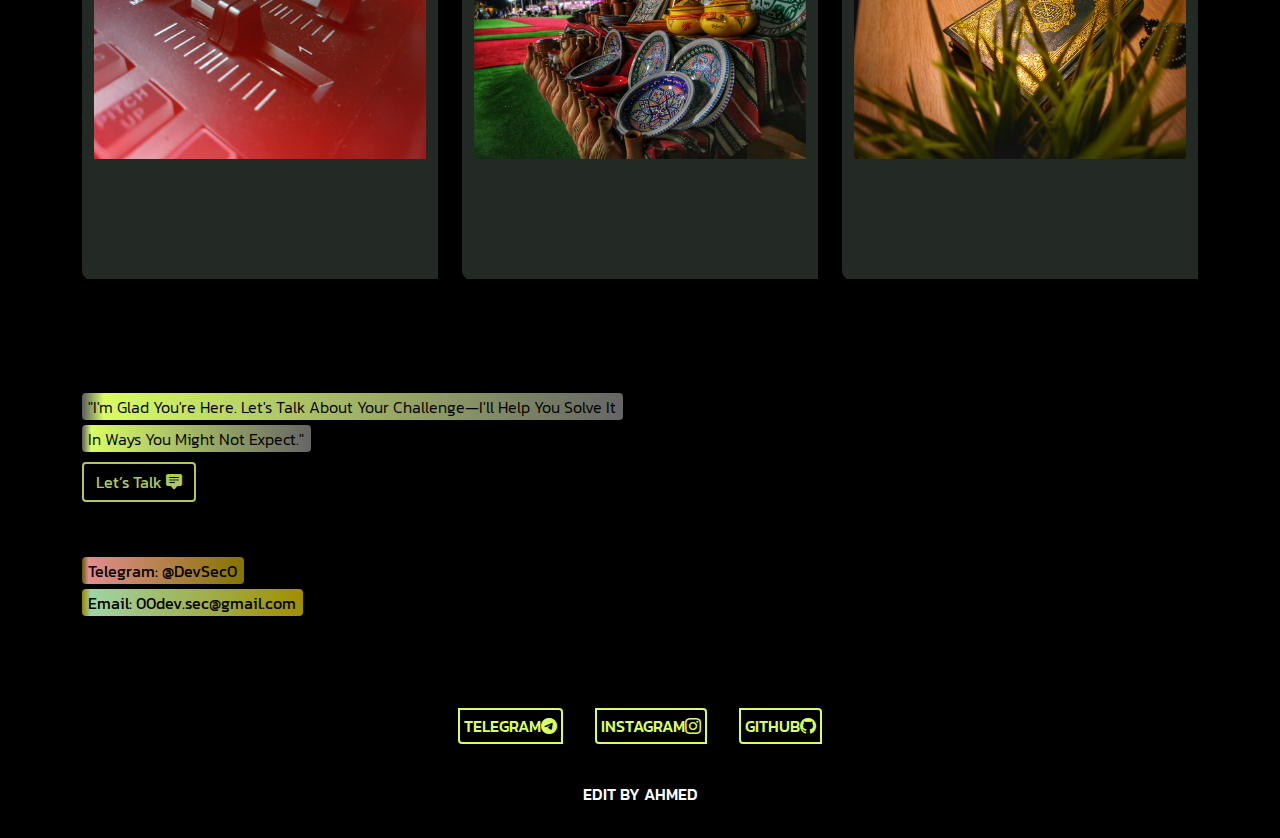
==== commit 08c988e9: "up" ====
--- a/index.html
+++ b/index.html
@@ -75,7 +75,7 @@
       <nav id="navbar" class="navbar">
         <ul>
           <li><a class="nav-link scrollto active" href="#hero"> Home</a></li>
-          <li><a class="nav-link scrollto" href="#about"> About</a></li>
+          <li><a class="nav-link scrollto" href="#about"> About me</a></li>
           <li><a class="nav-link scrollto" href="#story"> Story</a></li>
 
           <li><a class="nav-link  scrollto" href="#services">Analog in</a></li>
@@ -237,12 +237,12 @@
                            </div>
                            <div class="timeline-info">
                                 <h3><span >Design found me unexpectedly</span><small></small></h3>
-                                <p>through an obsession with crafting perfect homescreen setups. What began as sharing these miniature interfaces on YouTube became my accidental design education,<br> where I instinctively learned:
+                                <p>through an obsession with crafting perfect homescreen setups. What began as sharing these miniature interfaces on YouTube became my accidental design education,<br><br> where I instinctively learned:
                                 
                                   <br>- Hierarchy through icon arrangements
                                   <br>- Balance through widget placement
                                   <br>- User psychology through endless iterations
-                                <br><br>When inconsistent visuals at my workplace kept bothering me—so much that I spontaneously redesigned them (though no one asked)—I realized design wasn't just a hobby. That persistent need to improve and clarify had become my calling.
+                                <br><br>When inconsistent visuals at my workplace kept bothering me so much that I spontaneously redesigned them (though no one asked) <br>I realized design wasn't just a hobby. That persistent need to improve and clarify had become my calling.
                                 
                                 
                                 </p>
@@ -285,11 +285,11 @@
                            <div class="timeline-info">
                                 <h3><span>How I Create Impact Today</span><small></small></h3>
                                 <p>I help brands:
-                                  <br>-Build visual foundations that evolve without losing identity and last long
-                                  <br>-Communicate with clarity that builds audience trust
-                                  <br>-Delivering on promises through thoughtful & functional design
+                                  <br>- Build visual foundations that evolve without losing identity and last long
+                                  <br>- Communicate with clarity that builds audience trust
+                                  <br>- Delivering on promises through thoughtful & functional design
                                 <br><br>
-                                What began with tiny phone screens has grown into crafting complete brand experiences. But I’ve kept the attention to detail—because good design, at any scale, starts with caring about how every element works together:
+                                What began with tiny phone screens has grown into crafting complete brand experiences.<br> But I’ve kept the attention to detail because good design, at any scale, starts with caring about how every element works together:
                                <br> <br>-If it doesn't serve users, it doesn't belong                                      
                                 <br>-Every element must justify its existence
                                 <br>-The best design works invisibly but leaves lasting impact
--- a/assets/css/style.css
+++ b/assets/css/style.css
@@ -294,11 +294,13 @@
 #header {
   transition: all 0.5s;
   z-index: 997;
-  padding: 15px 0;
-  background-color: #000000;
+  padding: 16px ;
+  background-color: #131313;
 
   top: 100%;
   box-shadow: 0px 4px 24px rgba(0, 0, 0, 0);
+ 
+  
 }
 
 #header.header-scrolled,
